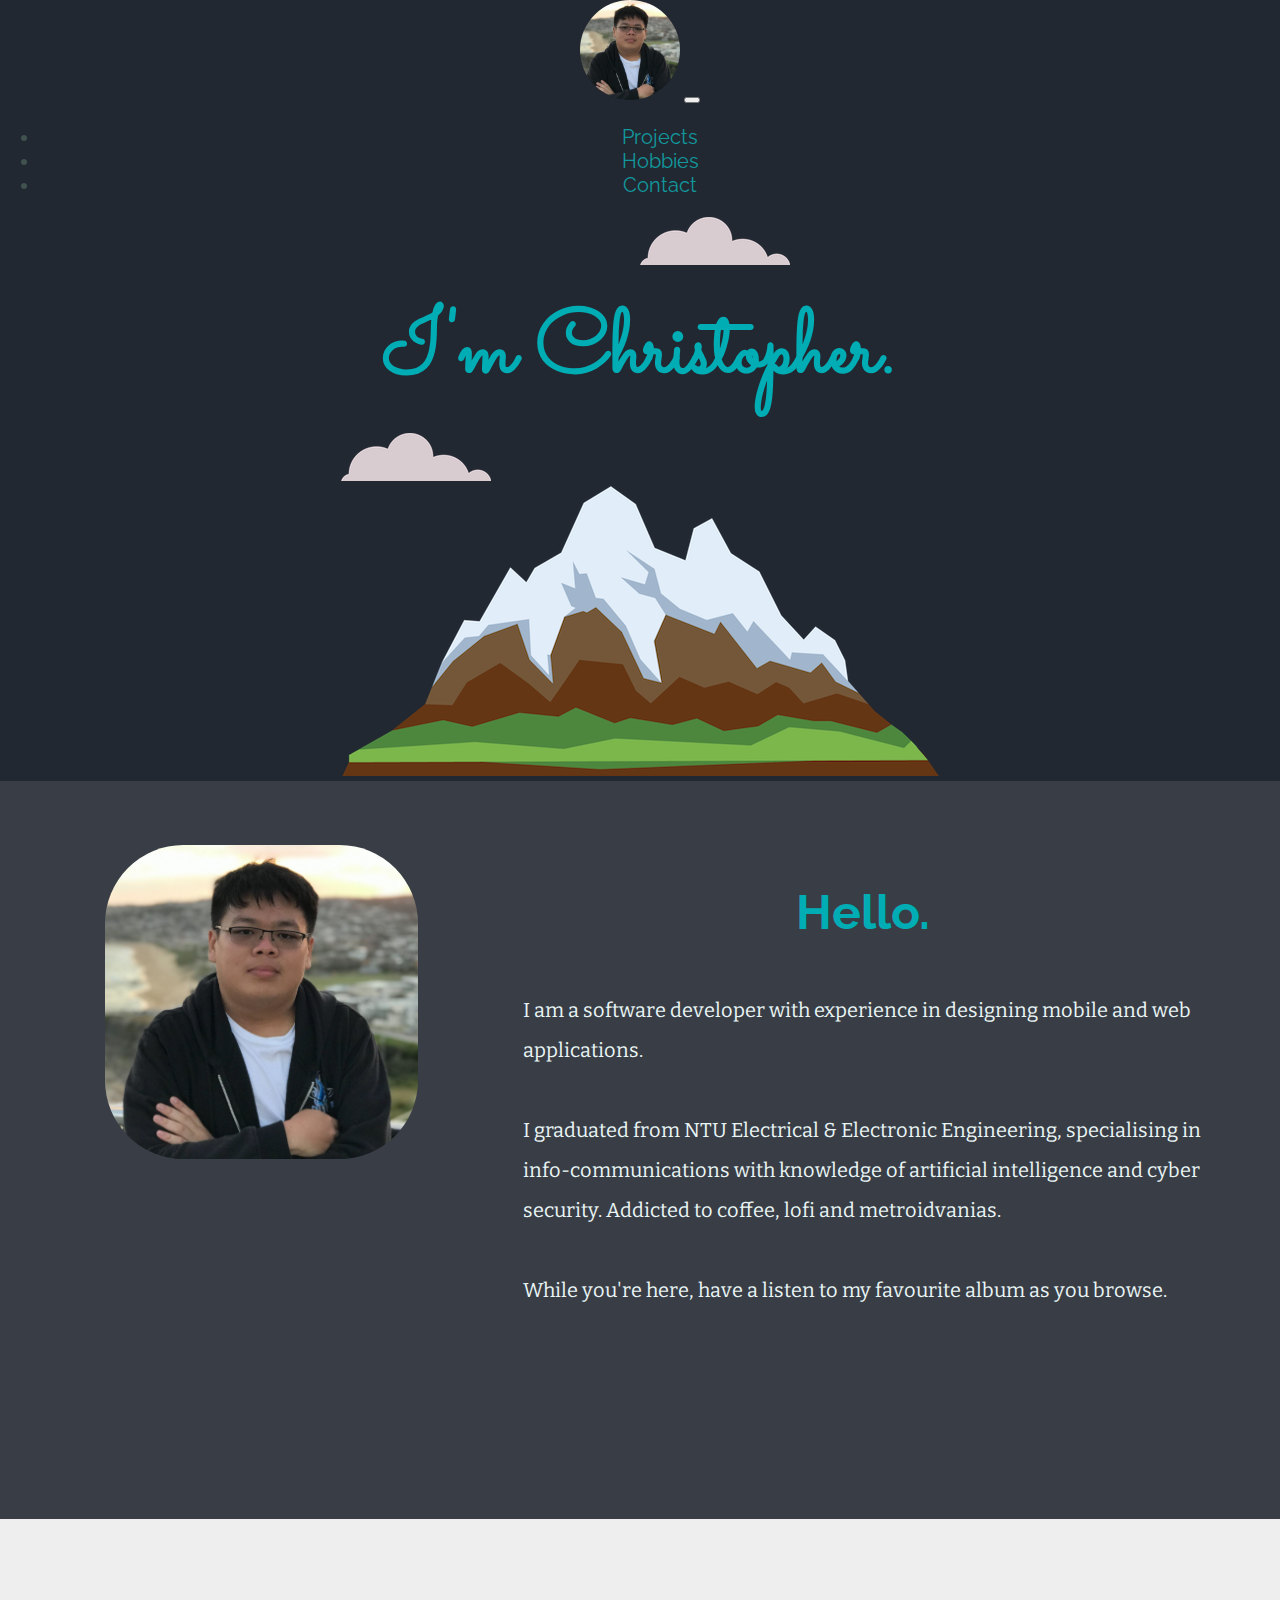
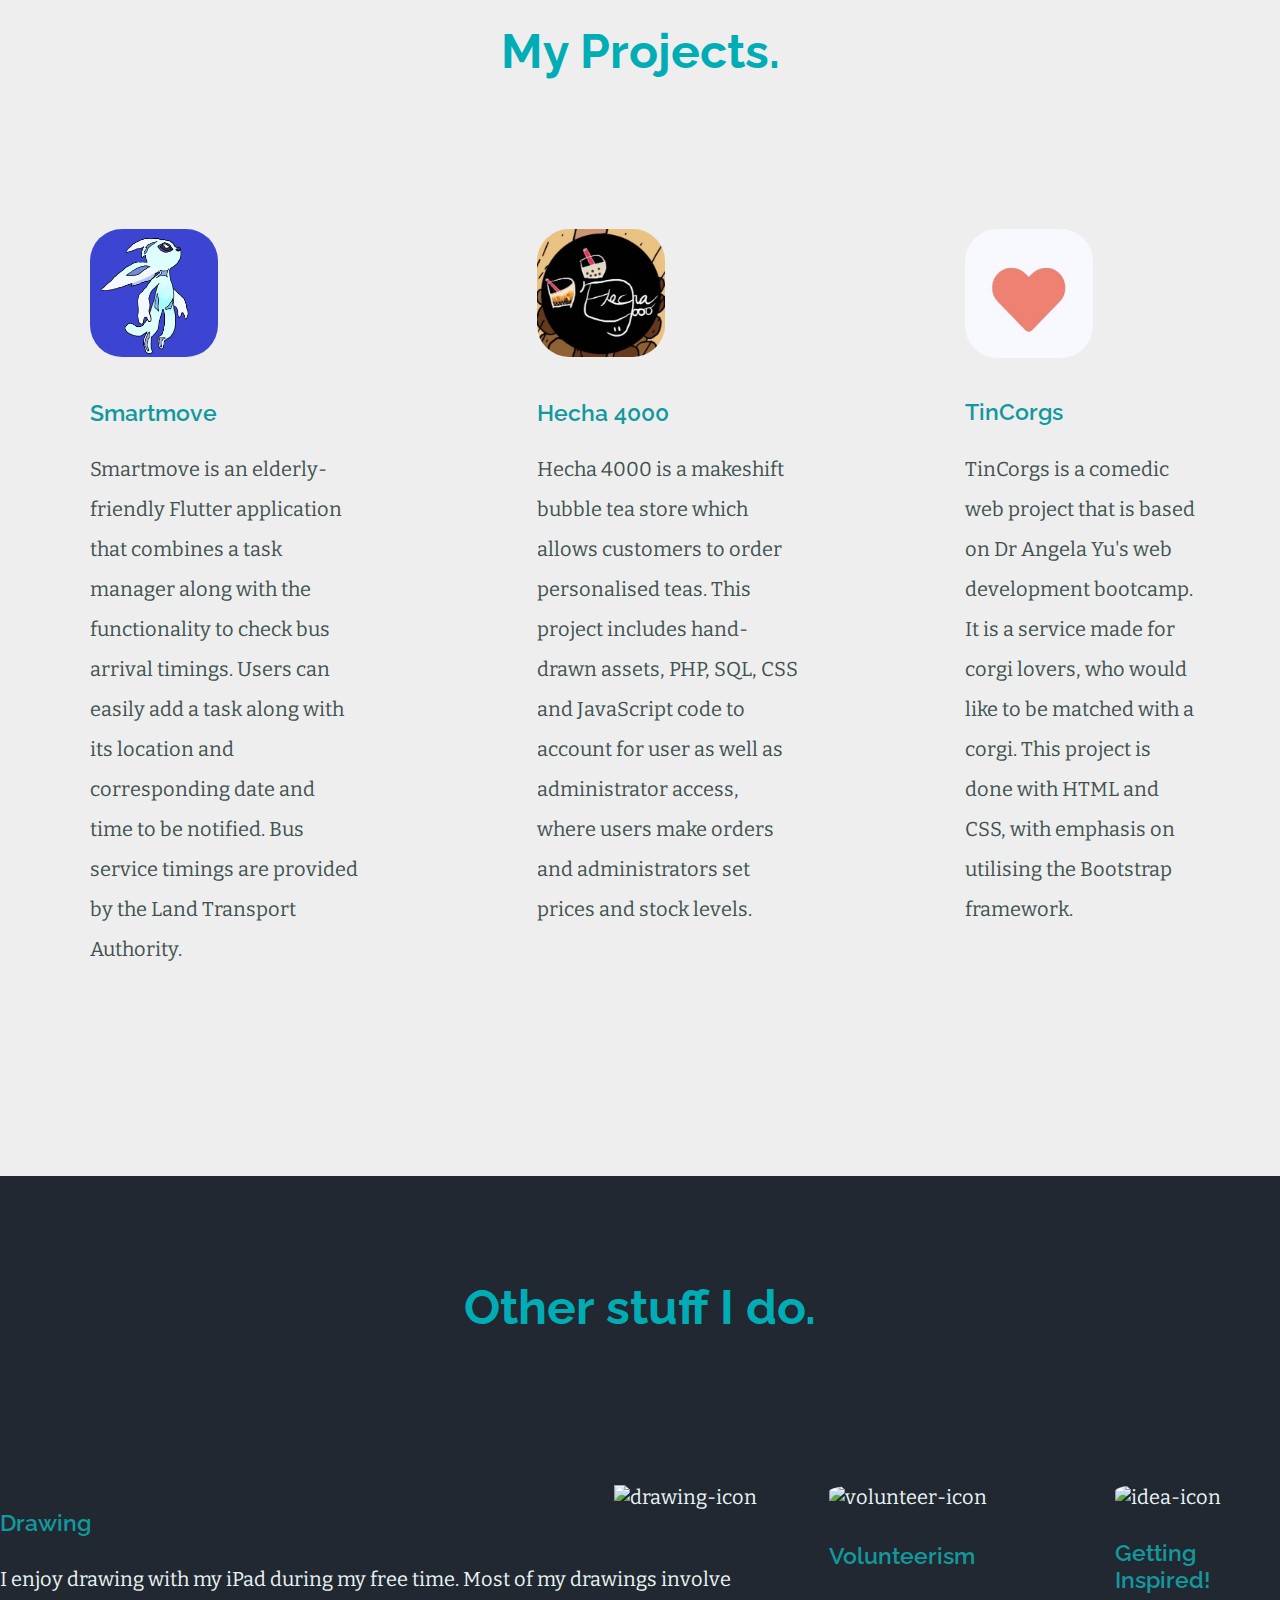
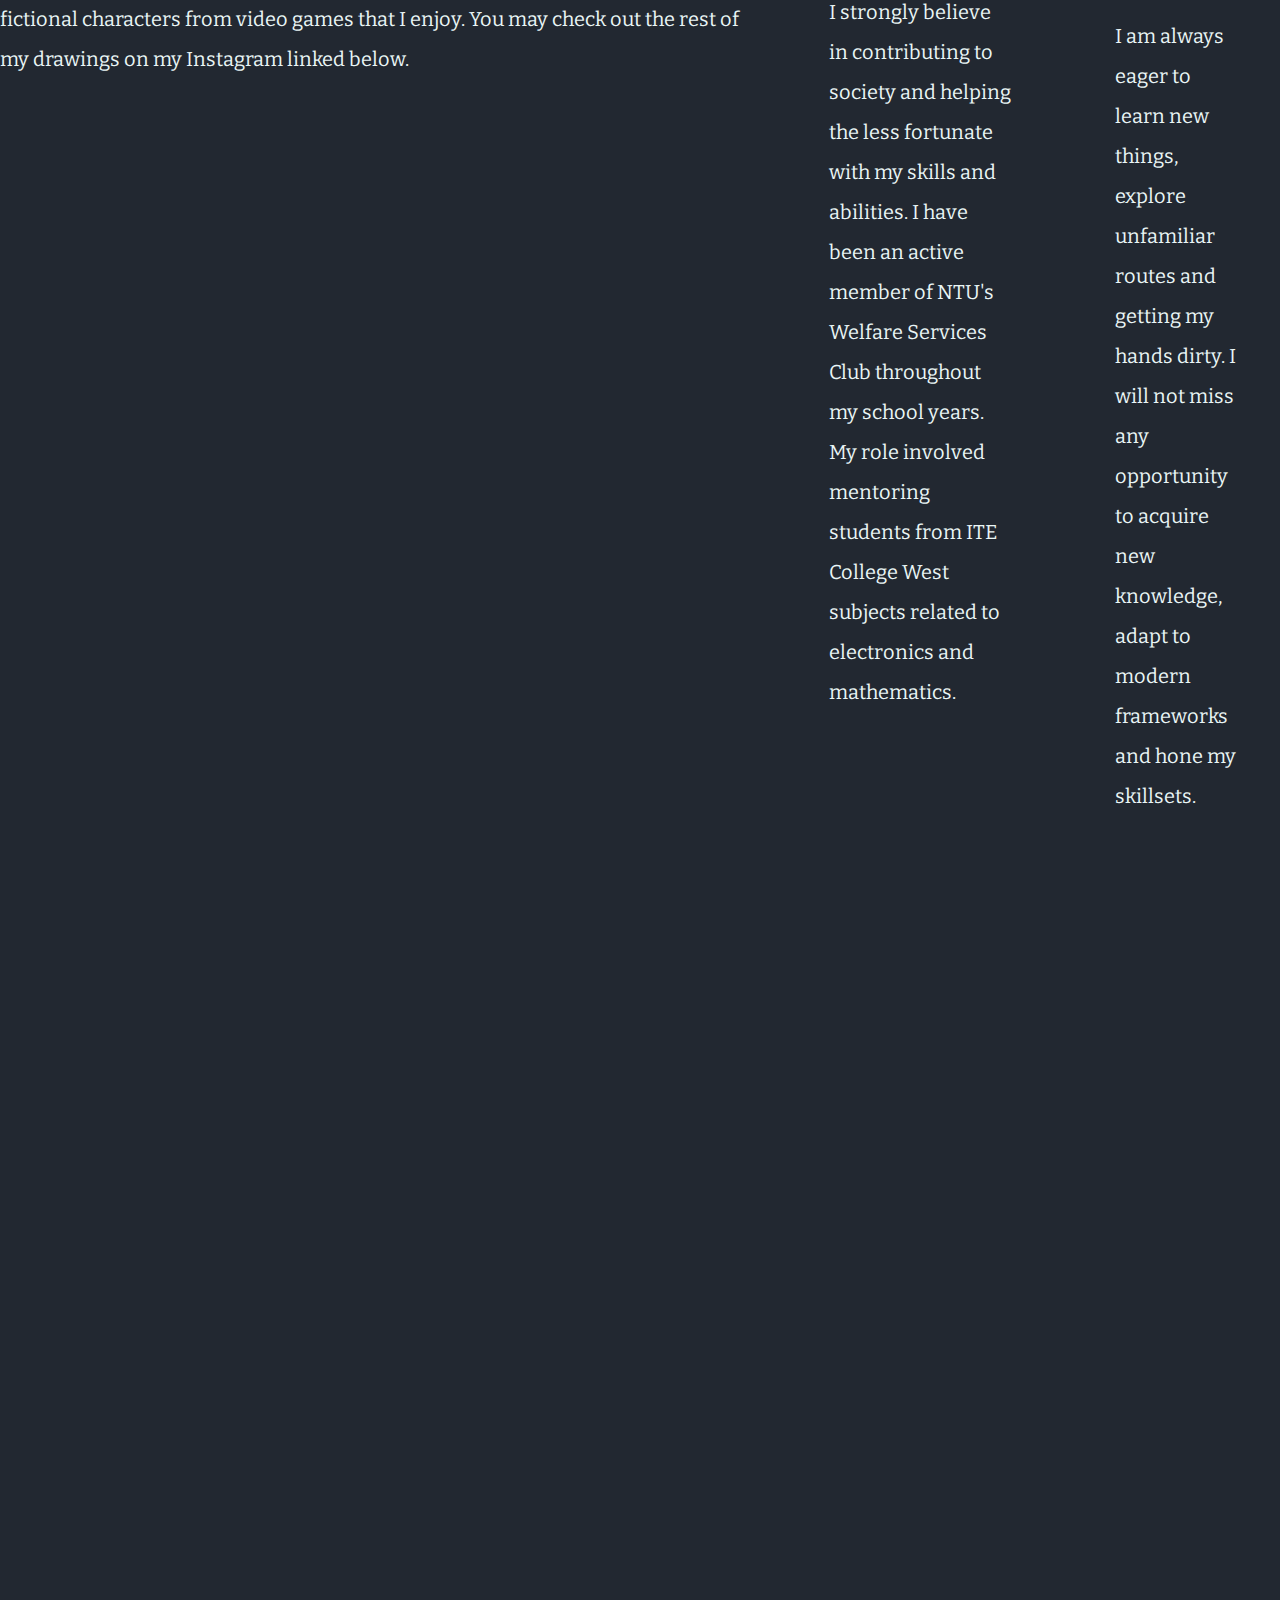
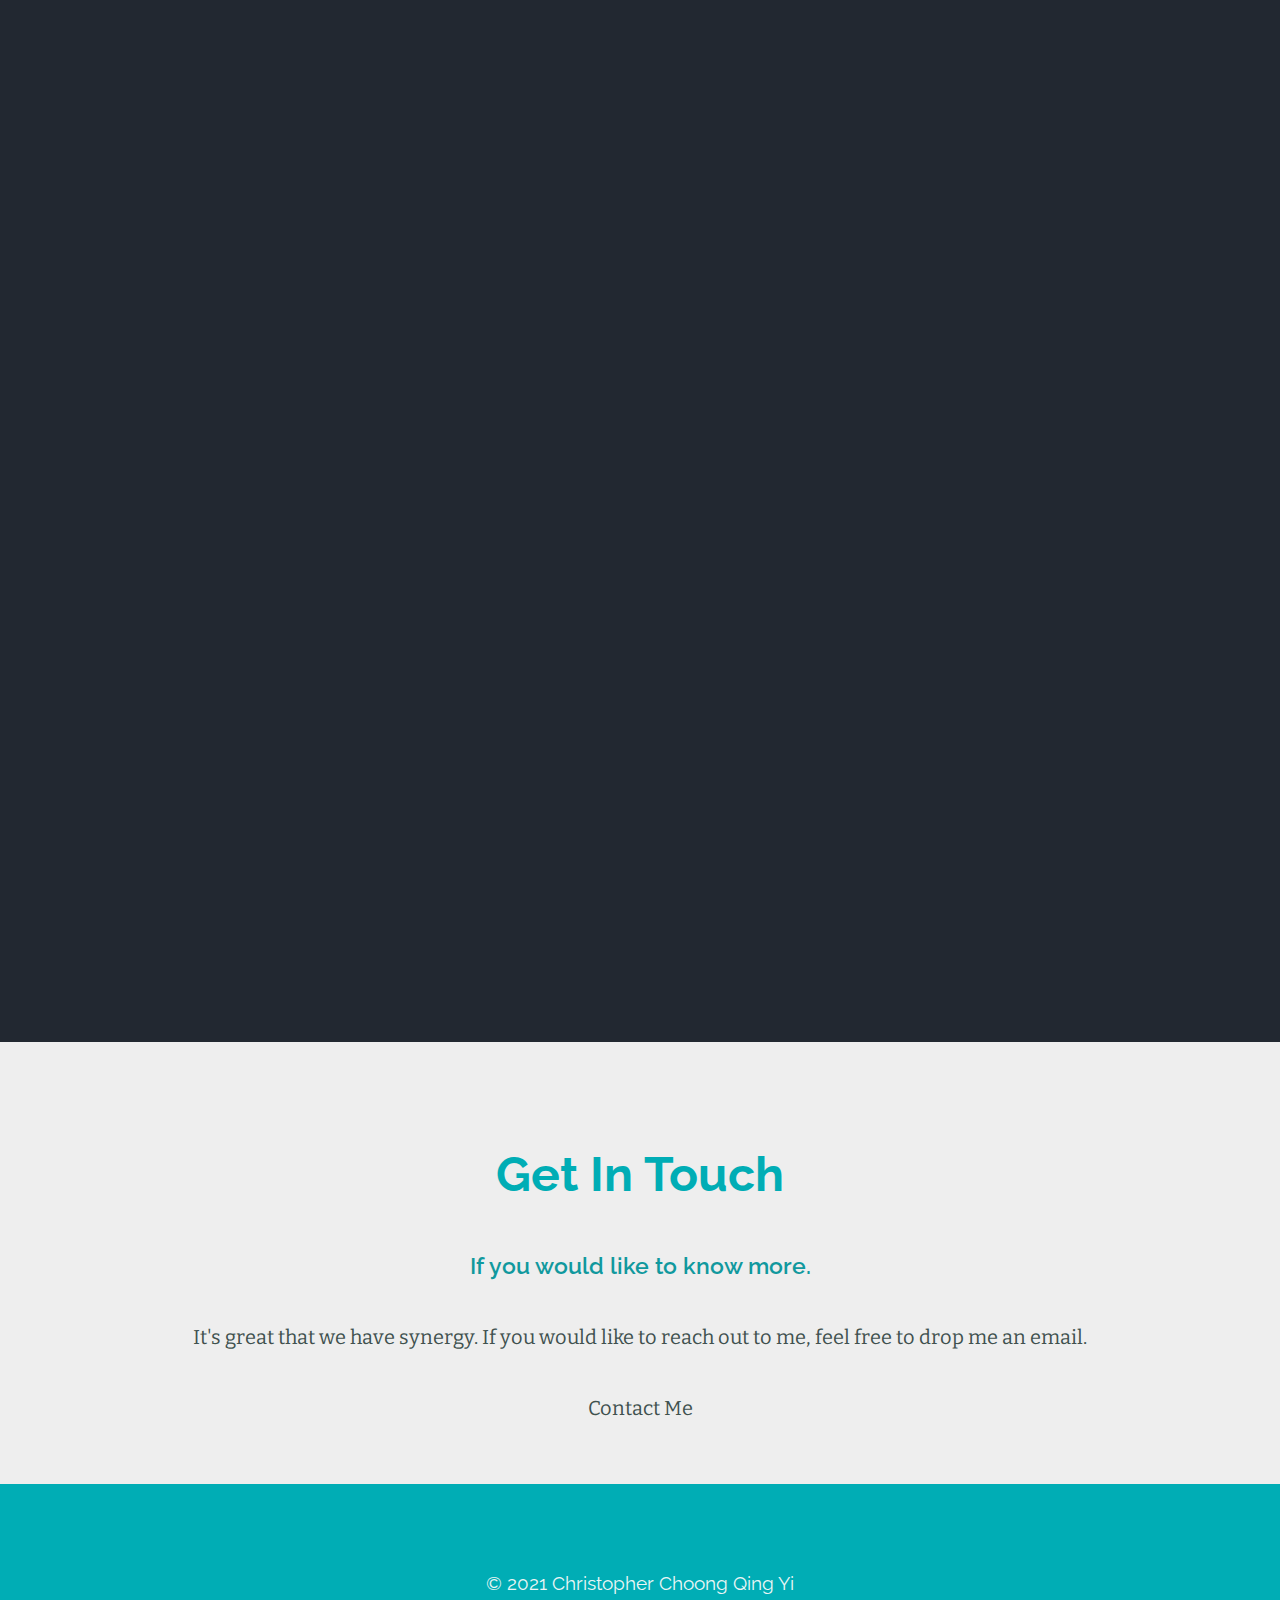
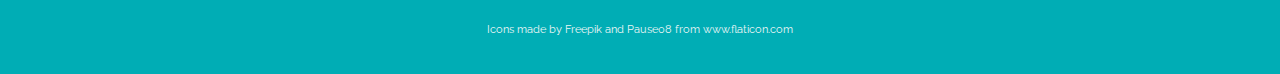
==== index.html @ 185350f5 "quick update" ====
<!-- TODO: Implement HTML history and other pages of this website (projects, project carousel etc.) when javascript gets added -->

<!DOCTYPE html>
<html lang="en">

<head>
  <meta charset="utf-8">
  <meta name="viewport" content="width=device-width, initial-scale=1">
  <title>Christopher Choong - Welcome</title>
  <!-- Bootstrap -->
  <link href="https://cdn.jsdelivr.net/npm/bootstrap@5.0.1/dist/css/bootstrap.min.css" rel="stylesheet" integrity="sha384-+0n0xVW2eSR5OomGNYDnhzAbDsOXxcvSN1TPprVMTNDbiYZCxYbOOl7+AMvyTG2x" crossorigin="anonymous">
  <script src="https://code.jquery.com/jquery-3.5.1.slim.min.js" integrity="sha384-DfXdz2htPH0lsSSs5nCTpuj/zy4C+OGpamoFVy38MVBnE+IbbVYUew+OrCXaRkfj" crossorigin="anonymous"></script>
  <script src="https://cdn.jsdelivr.net/npm/bootstrap@4.6.0/dist/js/bootstrap.bundle.min.js" integrity="sha384-Piv4xVNRyMGpqkS2by6br4gNJ7DXjqk09RmUpJ8jgGtD7zP9yug3goQfGII0yAns" crossorigin="anonymous"></script>
  <!-- Font awesome -->
  <script src="https://kit.fontawesome.com/f604964c0d.js" crossorigin="anonymous"></script>

  <script src="jquery-3.6.0.min.js" type="text/javascript"></script>
  <link rel="icon" href="favicon.ico">
  <link rel="preconnect" href="https://fonts.gstatic.com">
  <link href="https://fonts.googleapis.com/css2?family=Bitter&family=Raleway:wght@300;400;600;700&family=Sacramento&display=swap" rel="stylesheet">
  <!-- Stylesheet -->
  <link rel="stylesheet" href="css/styles.css">
</head>

<script>
  function showImages(el) {
    var windowHeight = jQuery(window).height();
    $(el).each(function() {
      var thisPos = $(this).offset().top;

      var topOfWindow = $(window).scrollTop();
      if (topOfWindow + windowHeight - 200 > thisPos) {
        $(this).addClass("fadeIn");
      }
    });
  }

  // if the image in the window of browser when the page is loaded, show that image
  $(document).ready(function() {
    showImages('.draw1');
  });

  // if the image in the window of browser when scrolling the page, show that image
  $(window).scroll(function() {
    showImages('.draw1');
  });
</script>

<body>

  <!-- Cloud area -->
  <div id="title" class="top-container">
    <!-- Nav Bar -->
    <nav class="navbar navbar-expand-lg navbar-dark">
      <a class="navbar-brand" href=""><img src="images/profile-pic-2.jpg" class="img-thumbnail profile-picture mx-3" alt="test-profile-picture"></a>

      <button type="button" class="navbar-toggler mx-3" data-toggle="collapse" data-target="#navbarTogglerDemo02" aria-controls="navbarTogglerDemo02" aria-expanded="false" aria-label="Toggle navigation">
        <span class="navbar-toggler-icon"></span>
      </button>
      <div class="collapse navbar-collapse" id="navbarTogglerDemo02">
        <ul class="navbar-nav ms-auto">
          <li class="nav-item">
            <a class="nav-link mx-3" href="#projects">Projects</a>
          </li>
          <li class="nav-item">
            <a class="nav-link mx-3" href="#hobbies">Hobbies</a>
          </li>
          <li class="nav-item">
            <a class="nav-link mx-3" href="#footer">Contact</a>
          </li>
        </ul>
      </div>
    </nav>


    <img class="top-cloud" src="images/cloud.png" alt="cloud-img">
    <h1 class="signature">I'm Christopher.</h1>
    <img class="bottom-cloud" src="images/cloud.png" alt="cloud-img">
    <img class="mountain" src="images/mountain.png" alt="mountain-img">
  </div>

  <!-- Content -->



  <!-- Profile -->
  <div id="profile" class="profile">
    <div class="container-fluid">
      <div class="row">
        <div class="col-lg-6 col-md-6 mx-auto my-auto">
          <img src="images/profile-pic-2.jpg" class="img-thumbnail profile-picture" alt="test-profile-picture">
        </div>
        <div class="col-lg-6 col-md-6 align-items-left">
          <h2 class="profile-header">Hello.</h2>
          <p class="intro">I am a software developer with experience in designing mobile and web applications. <br><br>I graduated from NTU Electrical & Electronic Engineering, specialising in info-communications with knowledge of artificial
            intelligence and cyber security. Addicted
            to coffee, lofi and metroidvanias.
            <br><br> While you're here, have a listen to my favourite album as you browse.
          </p>
          <!-- <a href="projects.html">Test</a> -->
          <iframe style="border: 0; width: 100%; height: 120px;" src="https://bandcamp.com/EmbeddedPlayer/album=3794408073/size=large/bgcol=333333/linkcol=ffffff/tracklist=false/artwork=small/transparent=true/" seamless><a
              href="https://chillhop.bandcamp.com/album/chillhop-essentials-spring-2019">Chillhop Essentials - Spring 2019 by Chillhop Music</a></iframe>

        </div>
      </div>
    </div>
  </div>

  <!-- Skills and projects -->
  <div id="projects" class="projects">
    <h2>My Projects.</h2>

    <div class="container-fluid">
      <div class="row">
        <div class="col-lg-6 col-md-6">
          <div class="skill-row my-4">
            <img class="skills-pic-1" src="images/IMG_0298.jpeg" alt="smartmove-app-icon">
            <h3><a class="skills-links" href="https://github.com/altiusx/smartmove">Smartmove</a></h3>
            <p>Smartmove is an elderly-friendly Flutter application that combines a task manager along with the functionality to check bus arrival timings. Users can easily add a task along with its location and corresponding
              date and
              time to be
              notified. Bus service timings are provided by the Land Transport Authority.</p>
          </div>
        </div>
        <div class="col-lg-6 col-md-6">
          <div class="skill-row my-4">
            <img class="skills-pic-1" src="images/hecha.png" alt="hecha-icon">
            <h3><a class="skills-links" href="https://github.com/altiusx/ee4717-hecha4000-final">Hecha 4000</a></h3>
            <p>Hecha 4000 is a makeshift bubble tea store which allows customers to order personalised teas. This project includes hand-drawn assets, PHP, SQL, CSS and JavaScript
              code to account for user as well as administrator access, where users make orders and administrators set prices and stock levels.</p>
          </div>
        </div>
        <div>
          <div class="skill-row my-4">
            <img class="skills-pic-1" src="images/tincorgs.jpg" alt="hecha-icon">
            <h3><a class="skills-links" href="https://altiusx.github.io/tincorgs/">TinCorgs</a></h3>
            <p>TinCorgs is a comedic web project that is based on Dr Angela Yu's web development bootcamp. It is a service made for corgi lovers, who would like to be matched with a corgi. This project is done with HTML and CSS, with
              emphasis on
              utilising the Bootstrap framework.</p>
          </div>
        </div>
      </div>
    </div>

    <!-- <div id="project-carousel" class="carousel slide" data-ride="carousel">
      <ol class="carousel-indicators">
        <li data-target="#project-carousel" data-slide-to="0" class="active"></li>
        <li data-target="#project-carousel" data-slide-to="1"></li>
        <li data-target="#project-carousel" data-slide-to="2"></li>
      </ol>
      <div class="carousel-inner">
        <div class="carousel-item active container-fluid">
          <img class="draw0 img-fluid" src="images/IMG_0009.jpeg" alt="image1">
          <em>Pikachu</em>
        </div>
        <div class="carousel-item container-fluid">
          <img class="draw0 img-fluid" src="images/IMG_0038.jpeg" alt="image2">
          <em>Ori & Ku</em>
        </div>
        <div class="carousel-item container-fluid">
          <img class="draw0 img-fluid" src="images/IMG_0505.jpeg" alt="image3">
          <em>Hollow Knight</em>
        </div>
      </div>
      <a class="carousel-control-prev" href="#project-carousel" role="button" data-slide="prev">
        <span class="carousel-control-prev-icon"></span>
      </a>
      <a class="carousel-control-next" href="#project-carousel" role="button" data-slide="next">
        <span class="carousel-control-next-icon"></span>
      </a>
    </div> -->

  </div>


  <!-- Hobbies -->
  <div id="hobbies" class="hobbies">
    <h2>Other stuff I do.</h2>

    <div class="container-fluid">
      <div class="row">
        <div class="skill-row my-4">
          <img class="skills-pic-2" src="https://media2.giphy.com/media/DmDruKpuMZOhO0FBeH/200w.webp?cid=ecf05e47bpyxjdoul8k43ugyae6w132co2bjwb4hga3odrum&rid=200w.webp&ct=s" alt="drawing-icon">
          <h3>Drawing</h3>
          <p>I enjoy drawing with my iPad during my free time. Most of my drawings involve fictional characters from video games that I enjoy. You may check out the rest of my drawings on my Instagram linked below.</p>

          <div class="row">
            <div class="column">
              <a class="img-tags" href="https://www.instagram.com/p/CPPBa8ihwhL/"><img class="draw1 img-fluid" src="images/IMG_0009.jpeg" alt="image1"></a>
            </div>
            <div class="column">
              <a class="img-tags" href="https://www.instagram.com/p/CPhqYS_hi9h/"><img class="draw1 img-fluid" src="images/IMG_0038.jpeg" alt="image2"></a>
            </div>
            <div class="column">
              <a class="img-tags" href="https://www.instagram.com/p/CPv2kE6hPma/"><img class="draw1 img-fluid" src="images/IMG_0505.jpeg" alt="image3"></a>
            </div>
          </div>
        </div>
        <div class="col-lg-6 col-md-6">
          <div class="skill-row my-4">
            <img class="skills-pic-1" src="https://image.flaticon.com/icons/png/512/1772/1772102.png" alt="volunteer-icon">
            <h3>Volunteerism</a></h3>
            <p>I strongly believe in contributing to society and helping the less fortunate with my skills and abilities. I have been an active member of NTU's Welfare Services Club throughout my school years. My role involved mentoring
              students from
              ITE College West subjects related to electronics and mathematics.</p>
          </div>
        </div>
        <div class="col-lg-6 col-md-6">
          <div class="skill-row my-4">
            <img class="skills-pic-1" src="https://image.flaticon.com/icons/png/512/857/857433.png" alt="idea-icon">
            <h3><a class="skills-links" href="https://altiusx.github.io/tincorgs/">Getting Inspired!</a></h3>
            <p>I am always eager to learn new things, explore unfamiliar routes and getting my hands dirty. I will not miss any opportunity to acquire new knowledge, adapt to modern frameworks and hone my skillsets. </p>
          </div>
        </div>

      </div>
    </div>
  </div>

  <!-- Contact Me -->

  <div id="contact" class="contact-me">
    <h2>Get In Touch</h2>
    <h3>If you would like to know more.</h3>
    <p class="contact-message">It's great that we have synergy. If you would like to reach out to me, feel free to drop me an email.</p>
    <a class="email-tags btn btn-lg btn-outline-dark" href="mailto:chrischoong96@gmail.com"><i class="fas fa-envelope"></i> Contact Me </a>
  </div>


  <!-- Footer -->

  <footer id="footer">
    <div class="container-fluid">
      <a class="mx-3" href="https://www.linkedin.com/in/christopher-qing-yi-choong-739709203/"> <i class="social-icon fab fa-linkedin fa-2x"></i></a>
      <a class="mx-3" href="https://www.instagram.com/altair_xcvi/"><i class="social-icon fab fa-instagram fa-2x"></i> </a>
      <a class="mx-3" href="https://github.com/altiusx"><i class="social-icon fab fa-github fa-2x"></i></a>
      <!-- <a href="mailto:qchoong002@e.ntu.edu.sg"><i class="social-icon fas fa-envelope fa-2x"></i></a> -->
      <p class="copyright">© 2021 Christopher Choong Qing Yi</p>
      <div class="ack">Icons made by <a class="ack" href="https://www.freepik.com">Freepik</a> and Pause08 from <a class="ack" href="https://www.flaticon.com/" title="Flaticon">www.flaticon.com</a></div>
    </div>
  </footer>


</body>

</html>
---- css/styles.css ----
body {
  color: #40514e;
  font-family: 'Bitter', serif;
  margin: 0;
  text-align: center;
  font-size: 1.25rem;
}

h1 {
  color: #00adb5;
  font-family: 'Sacramento', cursive;
  font-size: 5.625rem;
  /* tip: 1em == 100% == 16px */
  /* rem ignores upstream size changes */
  margin: 7% auto 0 auto;
}

h2 {
  color: #00adb5;
  font-family: 'Raleway', sans-serif;
  font-size: 3rem;
  font-weight: 700;
  padding-bottom: 10px;
}

h3 {
  color: #11999e;
  font-family: 'Raleway', sans-serif;
  font-weight: 600;
}

a {
  color: #11999e;
  font-family: 'Raleway', sans-serif;
  text-decoration: none;
}

a:hover {
  color: #ff4c68;
}

p {
  line-height: 2;
}

/***************** CLASSES *********************/
/* cloud area */
#title .profile-picture {
  width: 100px;
  height: 100px;
  border-radius: 50%;
}

.top-container {
  background-color: #222831;
  position: relative;
  /* padding-top: 100px; */
  /* text-align: center; */
}

.top-cloud {
  position: absolute;
  /* right: 300px; */
  animation: top-cloud 12s alternate infinite linear;
}

@keyframes top-cloud {
  from {
    right: 30%;
  }

  to {
    right: 8%;
  }
}

.bottom-cloud {
  position: absolute;
  bottom: 300px;
  animation: bottom-cloud 5s alternate infinite linear;
  animation-delay: 0.5s;
}

@keyframes bottom-cloud {
  from {
    left: 20%;
  }

  to {
    left: 10%;
  }
}

/* Hello section */
.profile {
  background-color: #393e46;
  padding-top: 5%;
  padding-bottom: 5%;
}

.intro {
  color: #eaf6f6;
  text-align: left;
  width: 90%;
  /* margin: auto; */
}

.profile-picture {
  width: 60%;
  border-radius: 25%;
}

.profile-header {
  width: 90%;
}

/* Skills/Projects */
.projects, .contact-me {
  background-color: #eeeeee;
  padding-top: 5%;
  padding-bottom: 5%;
}

.skills-pic-1 {
  width: 8rem;
  border-radius: 25%;
  margin-bottom: 5%;
}

.skill-row {
  width: 60%;
  margin: 6.25rem auto 6.25rem auto;
  padding-bottom: 5%;
  text-align: left;
}

.skills-links, .img-tags {
  margin: 0;
}

/* Hobbies */
.hobbies {
  background-color: #222831;
  color: #eaf6f6;
  padding-top: 5%;
}

.skills-pic-2 {
  width: 20%;
  float: right;
  margin-left: 30px;
}

/* the three drawings */
.draw1 {
  visibility: hidden;
}

.row {
  display: flex;
}

.column {
  flex: 33.33%;
  padding: 5px;
}

.fadeIn {
  -webkit-animation: animat_show 0.8s;
  animation: animat_show 0.8s;
  visibility: visible !important;
}

@-webkit-keyframes animat_show {
  0% {
    opacity: 0
  }

  100% {
    opacity: 1
  }
}

/*get in touch*/
.email-tags {
  color: #40514e;
  font-family: "Bitter", serif;
}

.contact-message {
  width: 90%;
  margin: 3% auto;
}

/* footer */
.bottom-container {
  background-color: #00adb5;
  padding: 50px 0 20px;
}

.copyright {
  font-family: 'Raleway', sans-serif;
  font-size: 1.2rem;
  padding-top: 2%;
}

.ack {
  font-family: 'Raleway', sans-serif;
  font-size: 0.7rem;
  color: #eaf6f6;
  margin: 0;
}

/***************** IDS *********************/
#footer {
  background-color: #00adb5;
  padding: 3% 5%;
  color: #eaf6f6;
}

/***************** responsiveness *********************/

@media (max-width: 480px) {

  /* cloud area */
  .signature {
    font-size: 4rem;
  }

  .mountain {
    width: 75%;
  }

  .top-cloud {
    position: absolute;
    bottom: 15%;
    width: 10%;
  }

  .bottom-cloud {
    position: absolute;
    bottom: 10%;
    width: 10%;
  }

  /* Hello section */
  .profile-header {
    padding-top: 5%;
    width: auto;
  }

  .intro {
    text-align: center;
    width: 100%;
  }

  /* Overall paddings and margins */
  .profile, .projects, .hobbies, .contact-me {
    padding: 10% 0;
  }

  .skill-row {
    width: 90%;
  }

  .contact-message {
    margin: 10% auto;
  }

  #footer {
    padding: 10% 5%;
  }
}
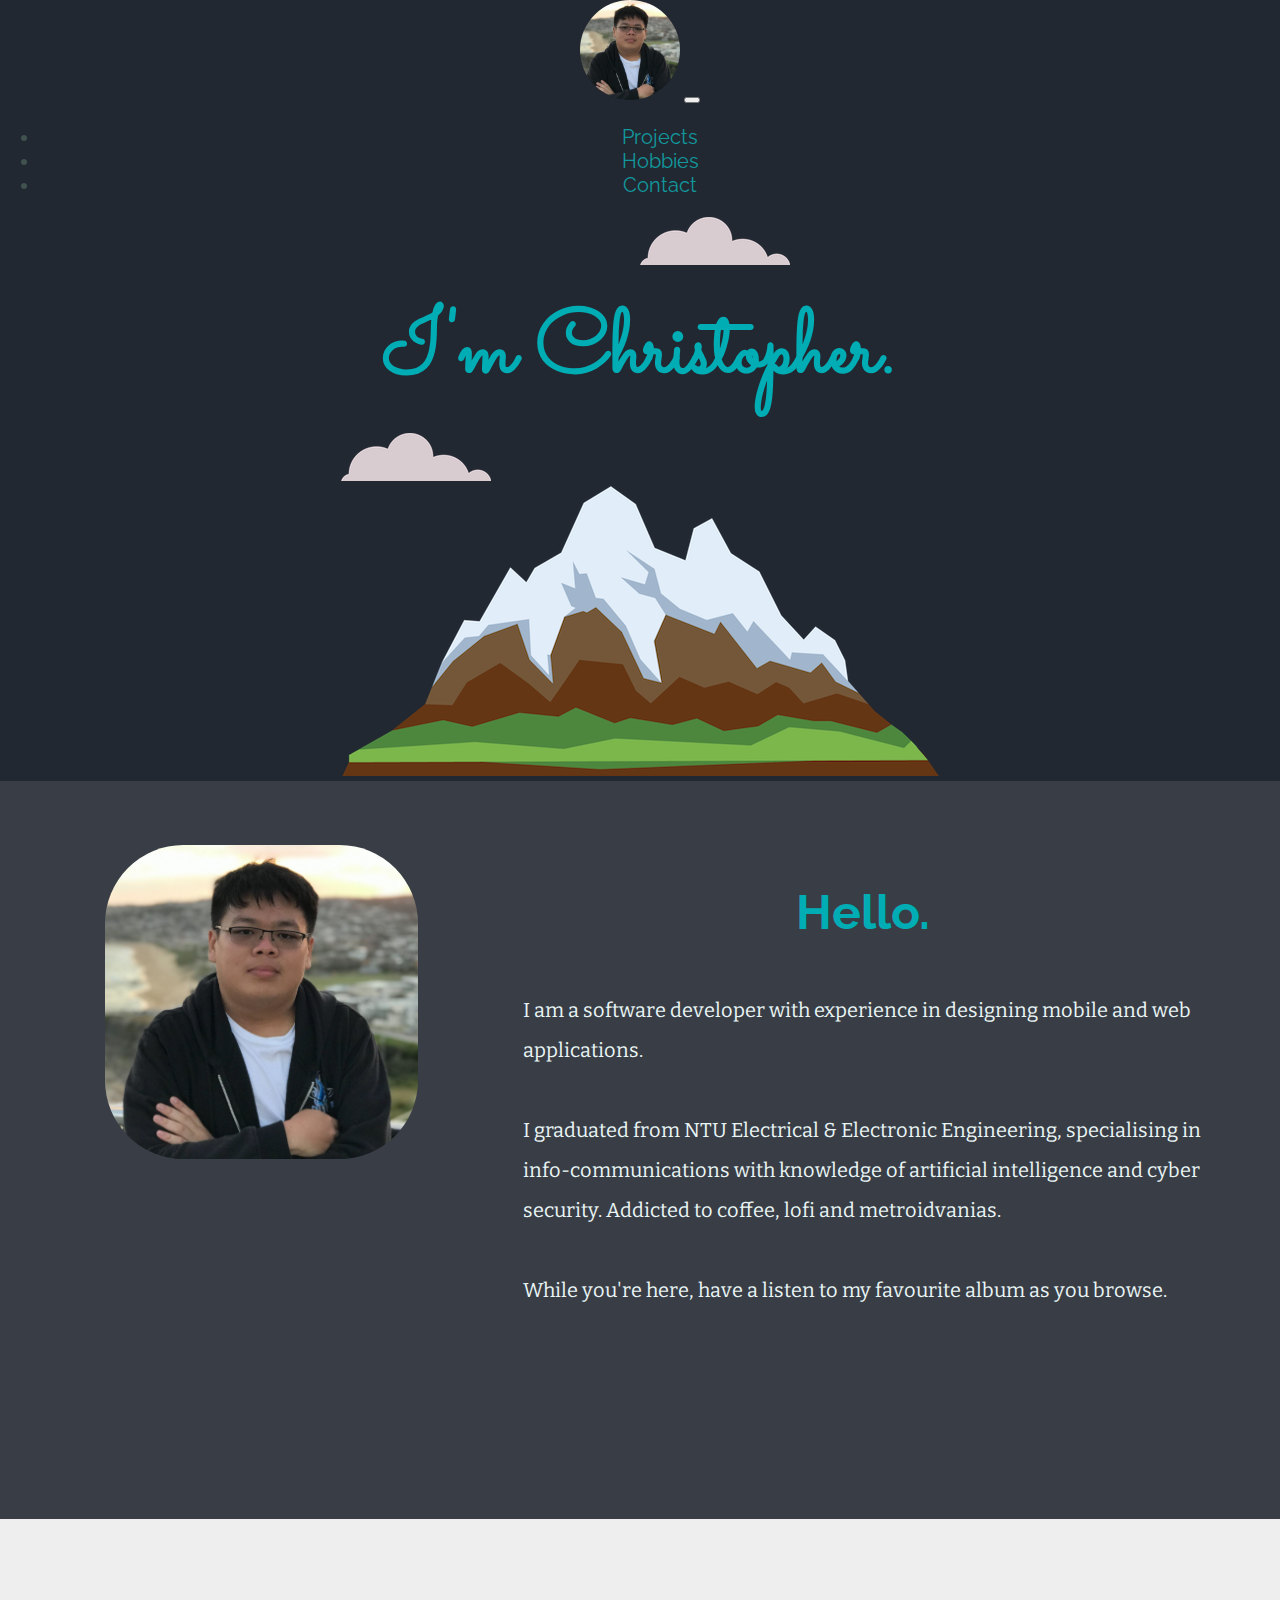
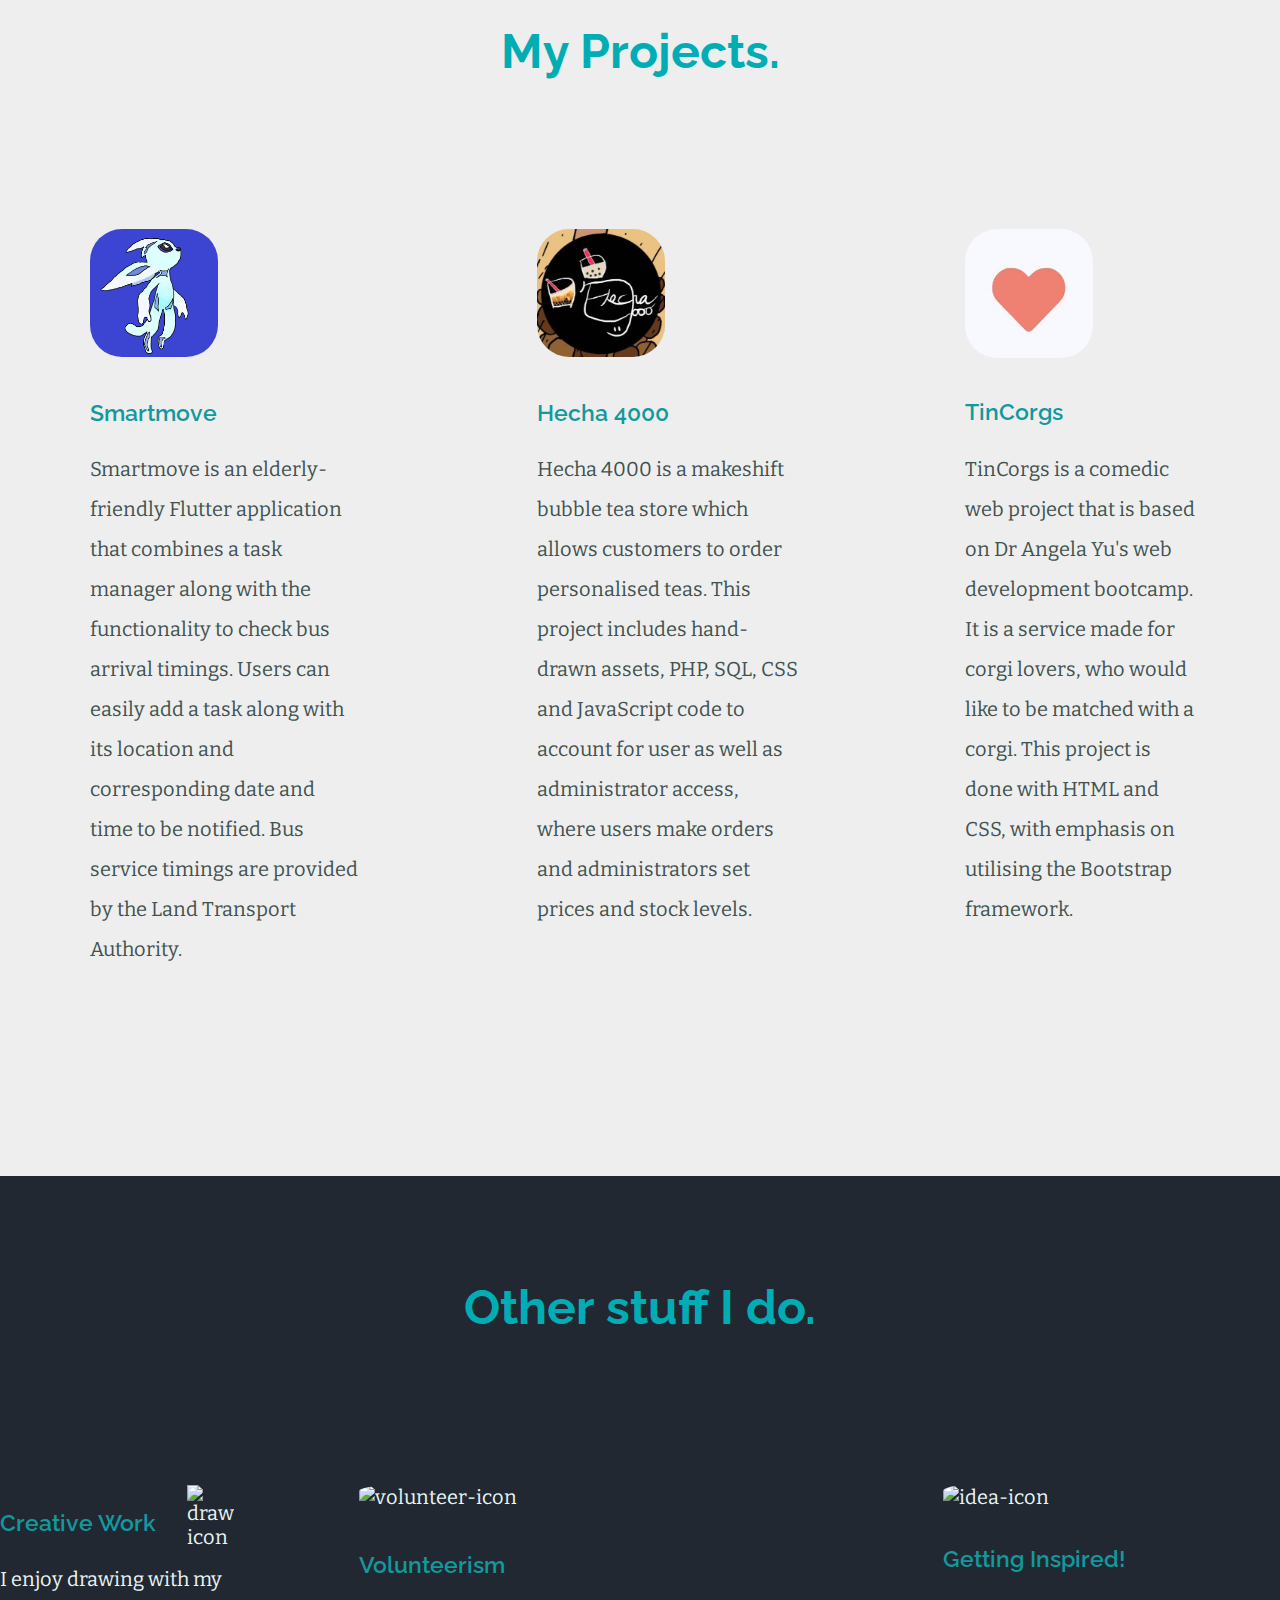
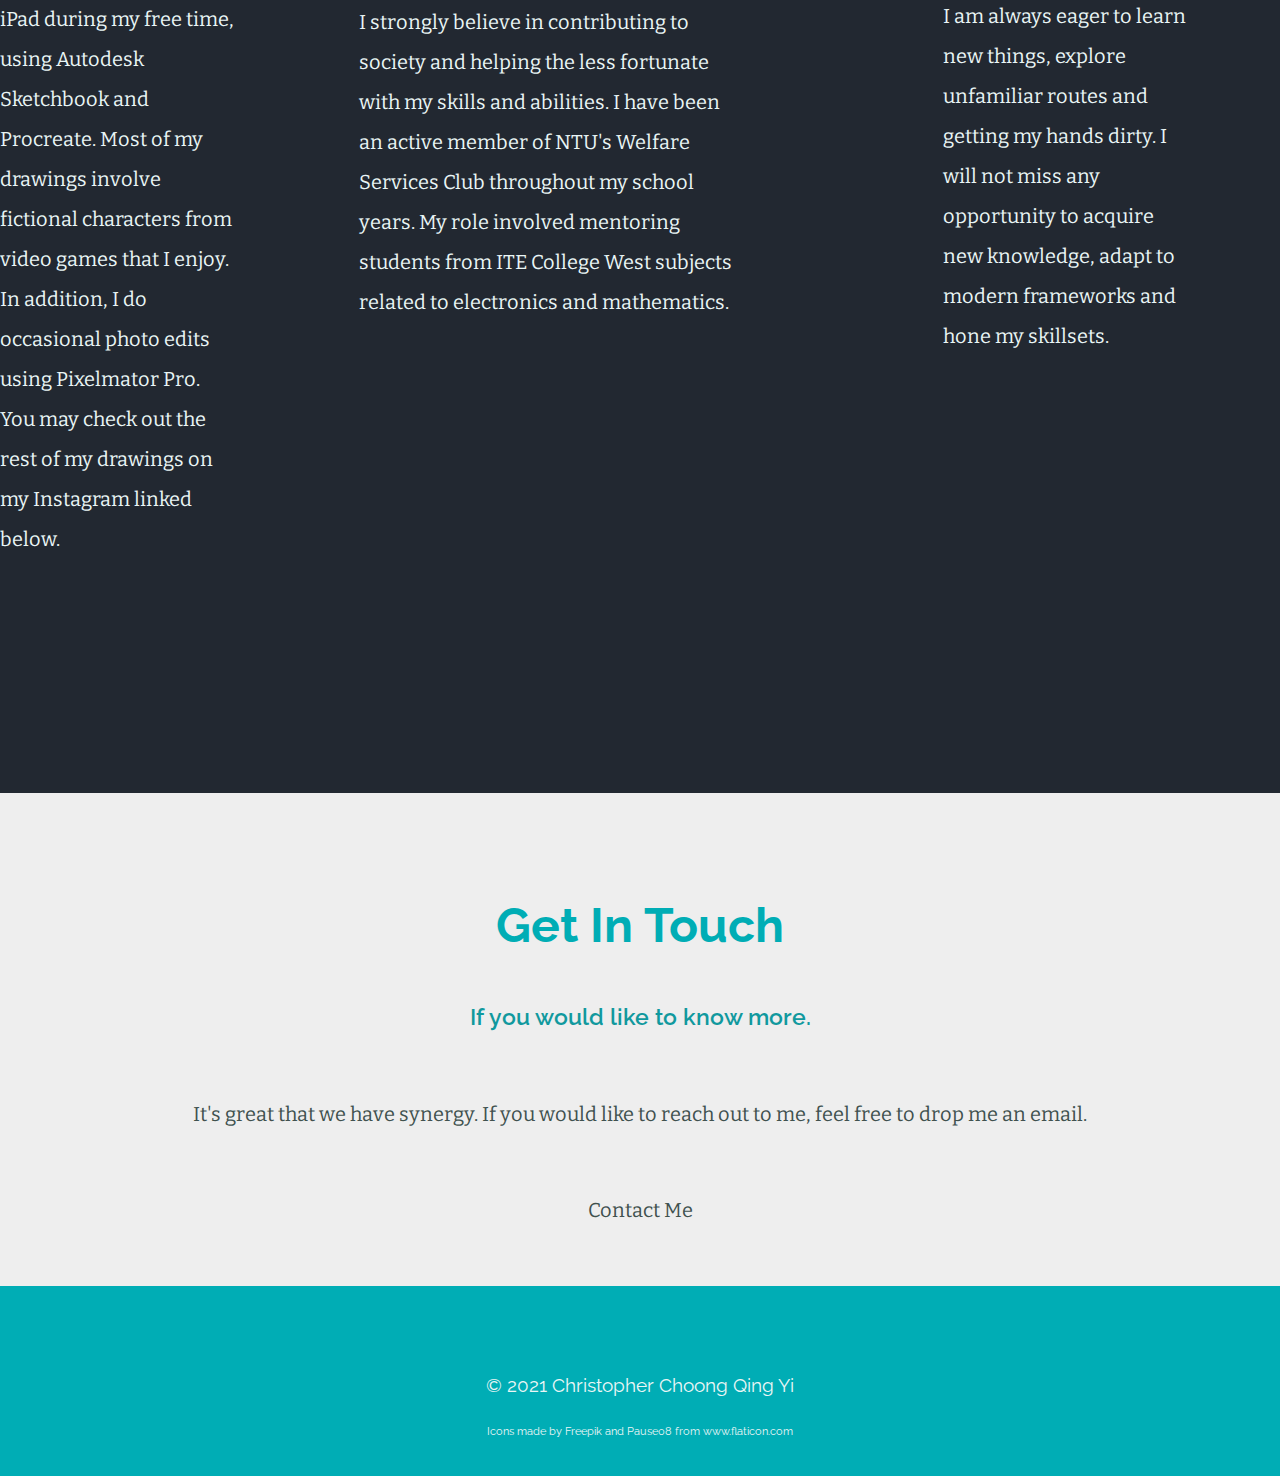
==== commit 2e1a43a6: "mobile tweaks" ====
--- a/index.html
+++ b/index.html
@@ -22,7 +22,7 @@
   <link rel="stylesheet" href="css/styles.css">
 </head>
 
-<script>
+<!-- <script>
   function showImages(el) {
     var windowHeight = jQuery(window).height();
     $(el).each(function() {
@@ -44,7 +44,7 @@
   $(window).scroll(function() {
     showImages('.draw1');
   });
-</script>
+</script> -->
 
 <body>
 
@@ -115,7 +115,8 @@
         <div class="col-lg-6 col-md-6">
           <div class="skill-row my-4">
             <img class="skills-pic-1" src="images/IMG_0298.jpeg" alt="smartmove-app-icon">
-            <h3><a class="skills-links" href="https://github.com/altiusx/smartmove">Smartmove</a></h3>
+            <!-- <h3><a class="skills-links" href="https://github.com/altiusx/smartmove">Smartmove</a></h3> -->
+            <h3>Smartmove</h3>
             <p>Smartmove is an elderly-friendly Flutter application that combines a task manager along with the functionality to check bus arrival timings. Users can easily add a task along with its location and corresponding
               date and
               time to be
@@ -125,7 +126,8 @@
         <div class="col-lg-6 col-md-6">
           <div class="skill-row my-4">
             <img class="skills-pic-1" src="images/hecha.png" alt="hecha-icon">
-            <h3><a class="skills-links" href="https://github.com/altiusx/ee4717-hecha4000-final">Hecha 4000</a></h3>
+            <!-- <h3><a class="skills-links" href="https://github.com/altiusx/ee4717-hecha4000-final">Hecha 4000</a></h3> -->
+            <h3>Hecha 4000</h3>
             <p>Hecha 4000 is a makeshift bubble tea store which allows customers to order personalised teas. This project includes hand-drawn assets, PHP, SQL, CSS and JavaScript
               code to account for user as well as administrator access, where users make orders and administrators set prices and stock levels.</p>
           </div>
@@ -142,34 +144,6 @@
       </div>
     </div>
 
-    <!-- <div id="project-carousel" class="carousel slide" data-ride="carousel">
-      <ol class="carousel-indicators">
-        <li data-target="#project-carousel" data-slide-to="0" class="active"></li>
-        <li data-target="#project-carousel" data-slide-to="1"></li>
-        <li data-target="#project-carousel" data-slide-to="2"></li>
-      </ol>
-      <div class="carousel-inner">
-        <div class="carousel-item active container-fluid">
-          <img class="draw0 img-fluid" src="images/IMG_0009.jpeg" alt="image1">
-          <em>Pikachu</em>
-        </div>
-        <div class="carousel-item container-fluid">
-          <img class="draw0 img-fluid" src="images/IMG_0038.jpeg" alt="image2">
-          <em>Ori & Ku</em>
-        </div>
-        <div class="carousel-item container-fluid">
-          <img class="draw0 img-fluid" src="images/IMG_0505.jpeg" alt="image3">
-          <em>Hollow Knight</em>
-        </div>
-      </div>
-      <a class="carousel-control-prev" href="#project-carousel" role="button" data-slide="prev">
-        <span class="carousel-control-prev-icon"></span>
-      </a>
-      <a class="carousel-control-next" href="#project-carousel" role="button" data-slide="next">
-        <span class="carousel-control-next-icon"></span>
-      </a>
-    </div> -->
-
   </div>
 
 
@@ -179,22 +153,67 @@
 
     <div class="container-fluid">
       <div class="row">
-        <div class="skill-row my-4">
-          <img class="skills-pic-2" src="https://media2.giphy.com/media/DmDruKpuMZOhO0FBeH/200w.webp?cid=ecf05e47bpyxjdoul8k43ugyae6w132co2bjwb4hga3odrum&rid=200w.webp&ct=s" alt="drawing-icon">
-          <h3>Drawing</h3>
-          <p>I enjoy drawing with my iPad during my free time. Most of my drawings involve fictional characters from video games that I enjoy. You may check out the rest of my drawings on my Instagram linked below.</p>
-
-          <div class="row">
+        <div class="skill-row my-4 mx-auto">
+          <img class="skills-pic-2" src="https://image.flaticon.com/icons/png/512/603/603519.png" alt="drawing-icon">
+          <h3>Creative Work</h3>
+          <p>I enjoy drawing with my iPad during my free time, using Autodesk Sketchbook and Procreate. Most of my drawings involve fictional characters from video games that I enjoy. In addition, I do occasional photo edits using Pixelmator Pro. You
+            may check out the rest of my drawings on my Instagram linked
+            below.</p>
+
+          <div class="row pcOnly">
+
+            <!-- only display this view in PC/tablet only -->
             <div class="column">
-              <a class="img-tags" href="https://www.instagram.com/p/CPPBa8ihwhL/"><img class="draw1 img-fluid" src="images/IMG_0009.jpeg" alt="image1"></a>
+              <!-- TODO: Display random images from the art-section folder -->
+
+              <img class="draw1 rounded img-fluid" src="images/art-section/1.jpeg" alt="image1">
             </div>
             <div class="column">
-              <a class="img-tags" href="https://www.instagram.com/p/CPhqYS_hi9h/"><img class="draw1 img-fluid" src="images/IMG_0038.jpeg" alt="image2"></a>
+              <img class="draw1 rounded img-fluid" src="images/art-section/2.jpeg" alt="image2">
             </div>
             <div class="column">
-              <a class="img-tags" href="https://www.instagram.com/p/CPv2kE6hPma/"><img class="draw1 img-fluid" src="images/IMG_0505.jpeg" alt="image3"></a>
-            </div>
-          </div>
+              <img class="draw1 rounded img-fluid" src="images/art-section/3.jpeg" alt="image3">
+            </div>
+          </div>
+          <script src="index.js" type="text/javascript"></script>
+
+          <!-- only display the carousel on mobile websites -->
+          <div class="mobileOnly">
+            <div id="art-carousel" class="carousel slide" data-ride="carousel">
+              <ol class="carousel-indicators">
+                <li data-target="#art-carousel" data-slide-to="0" class="active"></li>
+                <li data-target="#art-carousel" data-slide-to="1"></li>
+                <li data-target="#art-carousel" data-slide-to="2"></li>
+                <li data-target="#art-carousel" data-slide-to="3"></li>
+                <li data-target="#art-carousel" data-slide-to="4"></li>
+              </ol>
+              <div class="carousel-inner">
+                <div class="carousel-item active container-fluid">
+                  <img class="draw0 img-fluid" src="images/art-section/1.jpeg" alt="image1">
+                </div>
+                <div class="carousel-item container-fluid">
+                  <img class="draw0 img-fluid" src="images/art-section/2.jpeg" alt="image2">
+                </div>
+                <div class="carousel-item container-fluid">
+                  <img class="draw0 img-fluid" src="images/art-section/3.jpeg" alt="image3">
+                </div>
+                <div class="carousel-item container-fluid">
+                  <img class="draw0 img-fluid" src="images/art-section/4.jpeg" alt="image4">
+                </div>
+                <div class="carousel-item container-fluid">
+                  <img class="draw0 img-fluid" src="images/art-section/5.jpeg" alt="image5">
+                </div>
+              </div>
+              <a class="carousel-control-prev" href="#art-carousel" role="button" data-slide="prev">
+                <span class="carousel-control-prev-icon"></span>
+              </a>
+              <a class="carousel-control-next" href="#art-carousel" role="button" data-slide="next">
+                <span class="carousel-control-next-icon"></span>
+              </a>
+            </div>
+          </div>
+
+
         </div>
         <div class="col-lg-6 col-md-6">
           <div class="skill-row my-4">
@@ -223,7 +242,7 @@
     <h2>Get In Touch</h2>
     <h3>If you would like to know more.</h3>
     <p class="contact-message">It's great that we have synergy. If you would like to reach out to me, feel free to drop me an email.</p>
-    <a class="email-tags btn btn-lg btn-outline-dark" href="mailto:chrischoong96@gmail.com"><i class="fas fa-envelope"></i> Contact Me </a>
+    <a class="email-tags btn btn-lg btn-outline-dark" href="mailto:qchoong002@e.ntu.edu.sg"><i class="fas fa-envelope"></i> Contact Me </a>
   </div>
 
 
--- a/css/styles.css
+++ b/css/styles.css
@@ -145,10 +145,18 @@
   padding-top: 5%;
 }
 
+.pcOnly {
+  display: inline;
+}
+
+.mobileOnly {
+  display: none;
+}
+
 .skills-pic-2 {
   width: 20%;
   float: right;
-  margin-left: 30px;
+  margin-left: 20px;
 }
 
 /* the three drawings */
@@ -189,7 +197,7 @@
 
 .contact-message {
   width: 90%;
-  margin: 3% auto;
+  margin: 5% auto;
 }
 
 /* footer */
@@ -267,6 +275,14 @@
     margin: 10% auto;
   }
 
+  .pcOnly {
+    display: none;
+  }
+
+  .mobileOnly {
+    display: inline;
+  }
+
   #footer {
     padding: 10% 5%;
   }
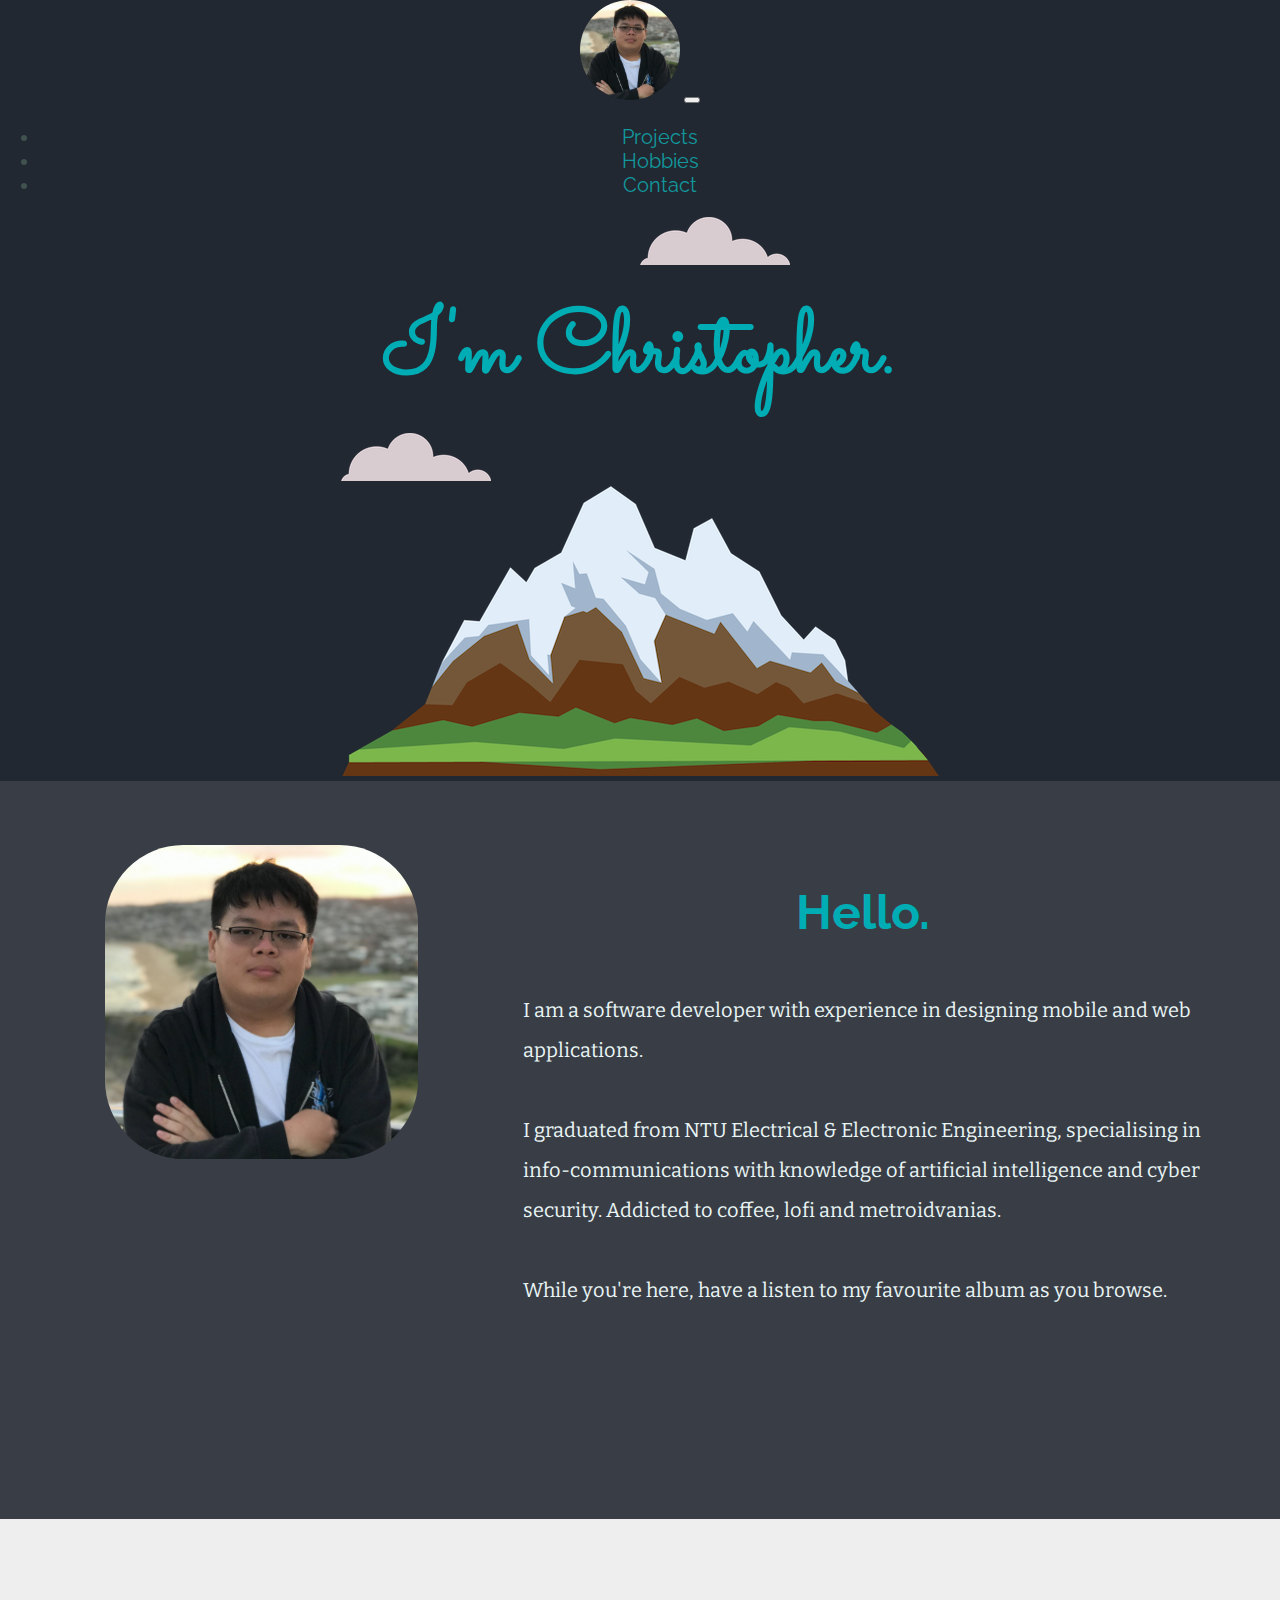
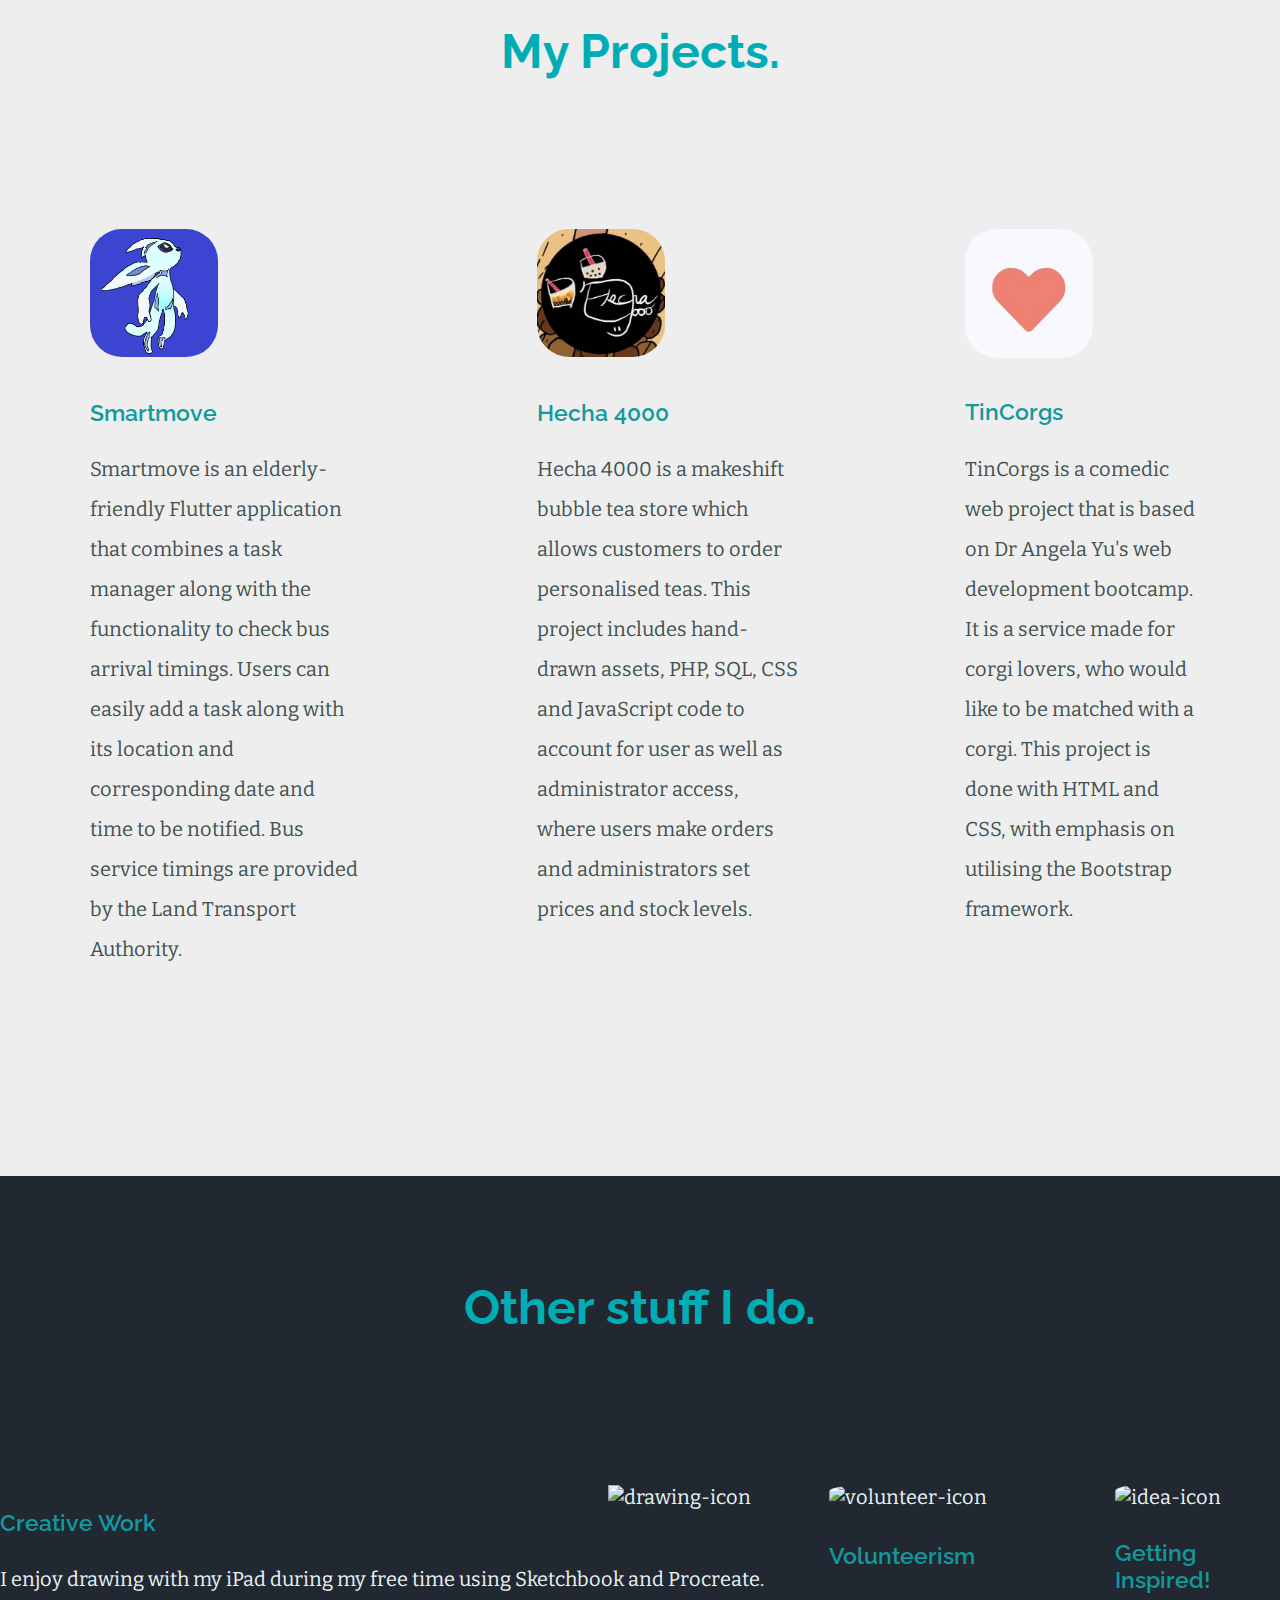
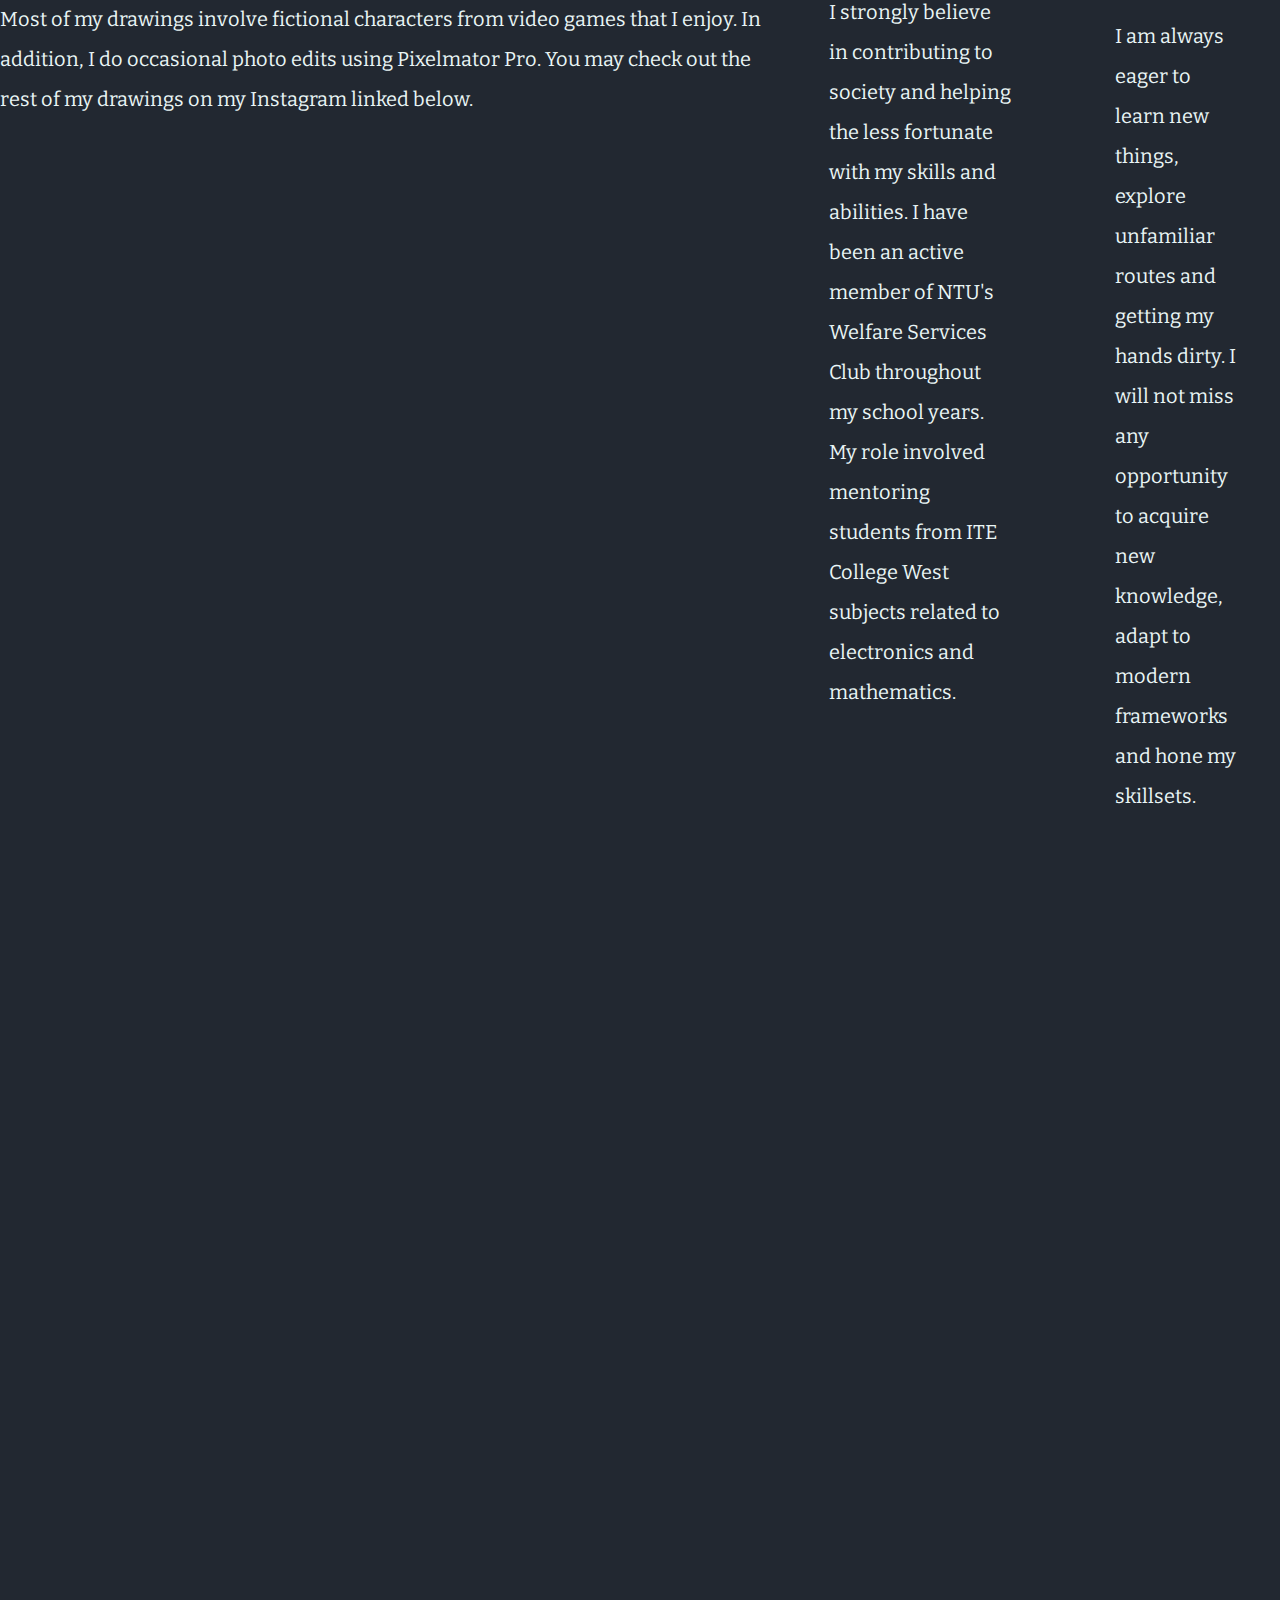
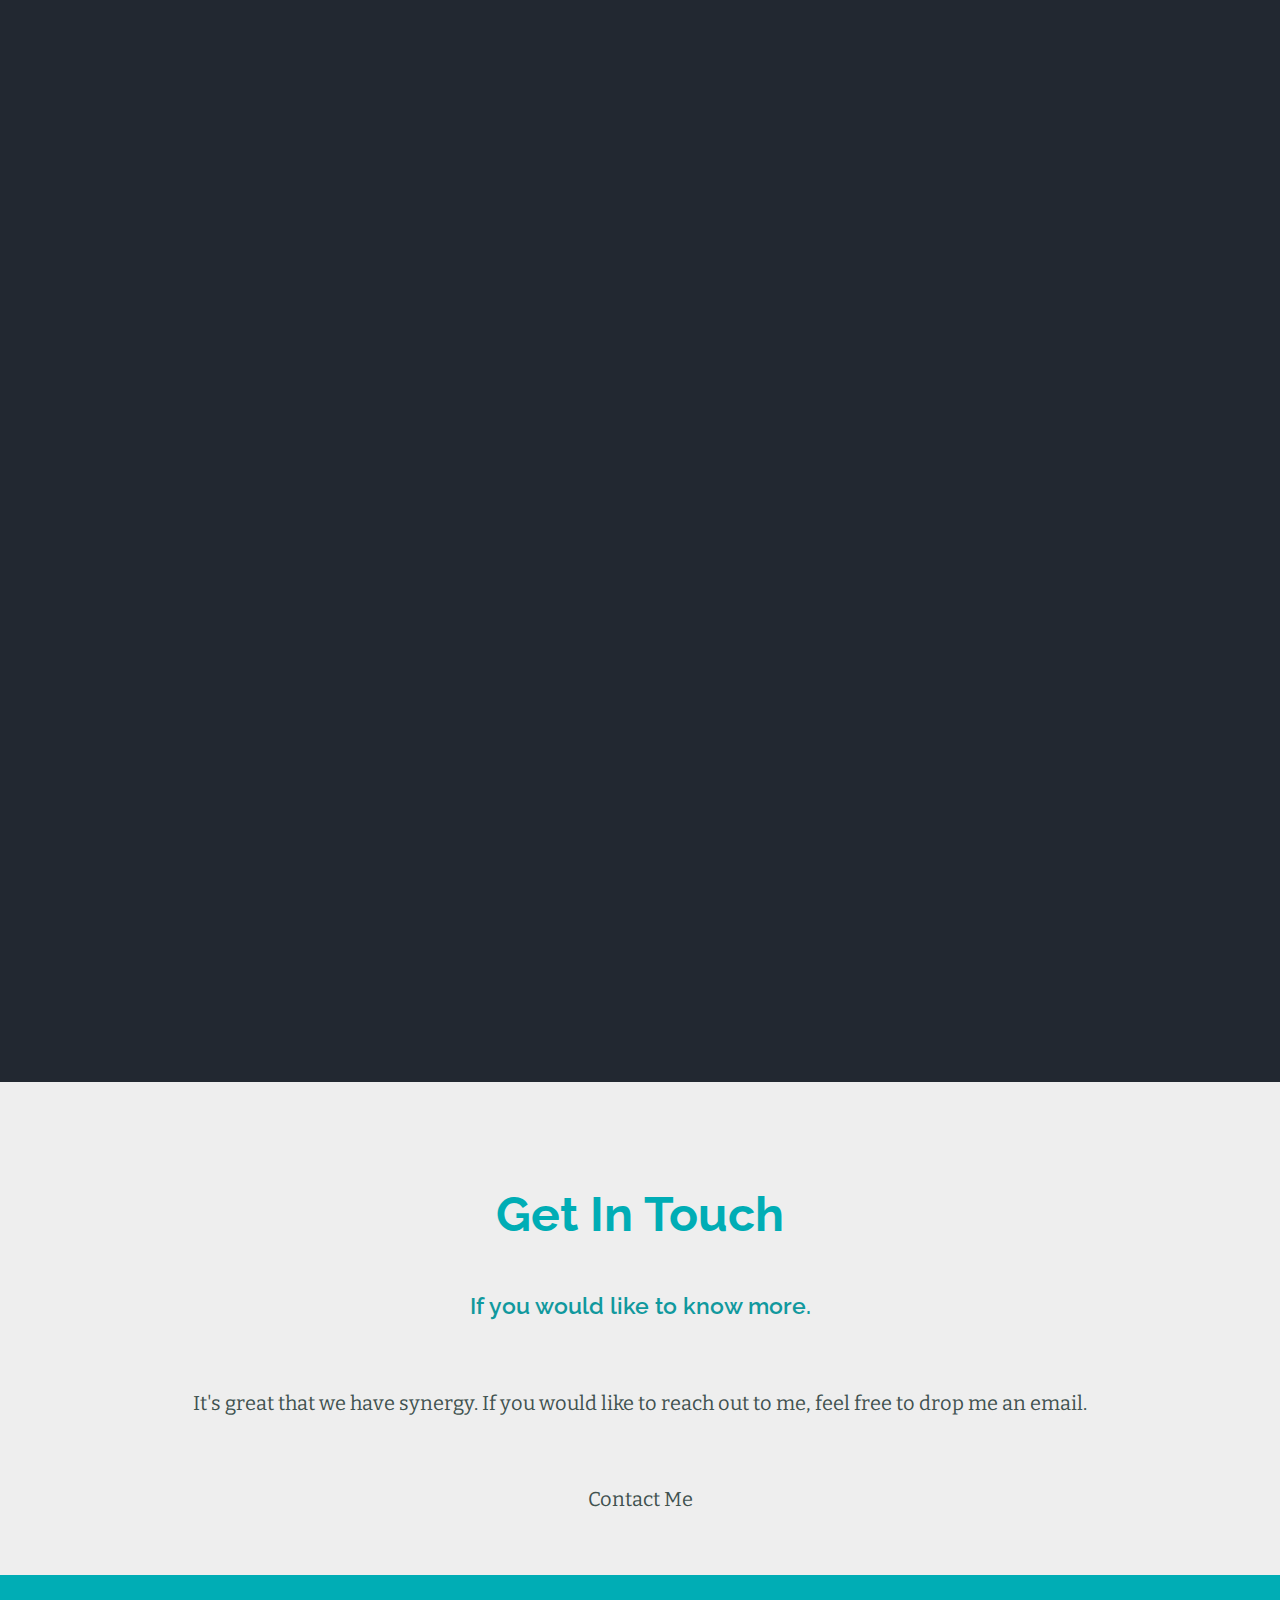
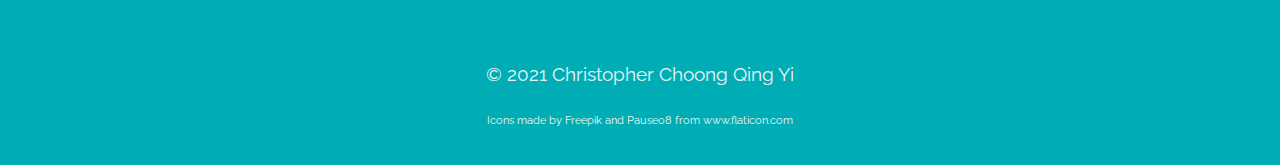
==== commit bfec4fa3: "mobile tweaks" ====
--- a/index.html
+++ b/index.html
@@ -156,7 +156,7 @@
         <div class="skill-row my-4 mx-auto">
           <img class="skills-pic-2" src="https://image.flaticon.com/icons/png/512/603/603519.png" alt="drawing-icon">
           <h3>Creative Work</h3>
-          <p>I enjoy drawing with my iPad during my free time, using Autodesk Sketchbook and Procreate. Most of my drawings involve fictional characters from video games that I enjoy. In addition, I do occasional photo edits using Pixelmator Pro. You
+          <p>I enjoy drawing with my iPad during my free time using Sketchbook and Procreate. Most of my drawings involve fictional characters from video games that I enjoy. In addition, I do occasional photo edits using Pixelmator Pro. You
             may check out the rest of my drawings on my Instagram linked
             below.</p>
 
--- a/css/styles.css
+++ b/css/styles.css
@@ -154,7 +154,7 @@
 }
 
 .skills-pic-2 {
-  width: 20%;
+  width: 10rem;
   float: right;
   margin-left: 20px;
 }
@@ -271,6 +271,14 @@
     width: 90%;
   }
 
+  .skills-pic-2 {
+    float: none;
+    width: 8rem;
+    border-radius: 25%;
+    margin-bottom: 5%;
+    margin-left: 0;
+  }
+
   .contact-message {
     margin: 10% auto;
   }
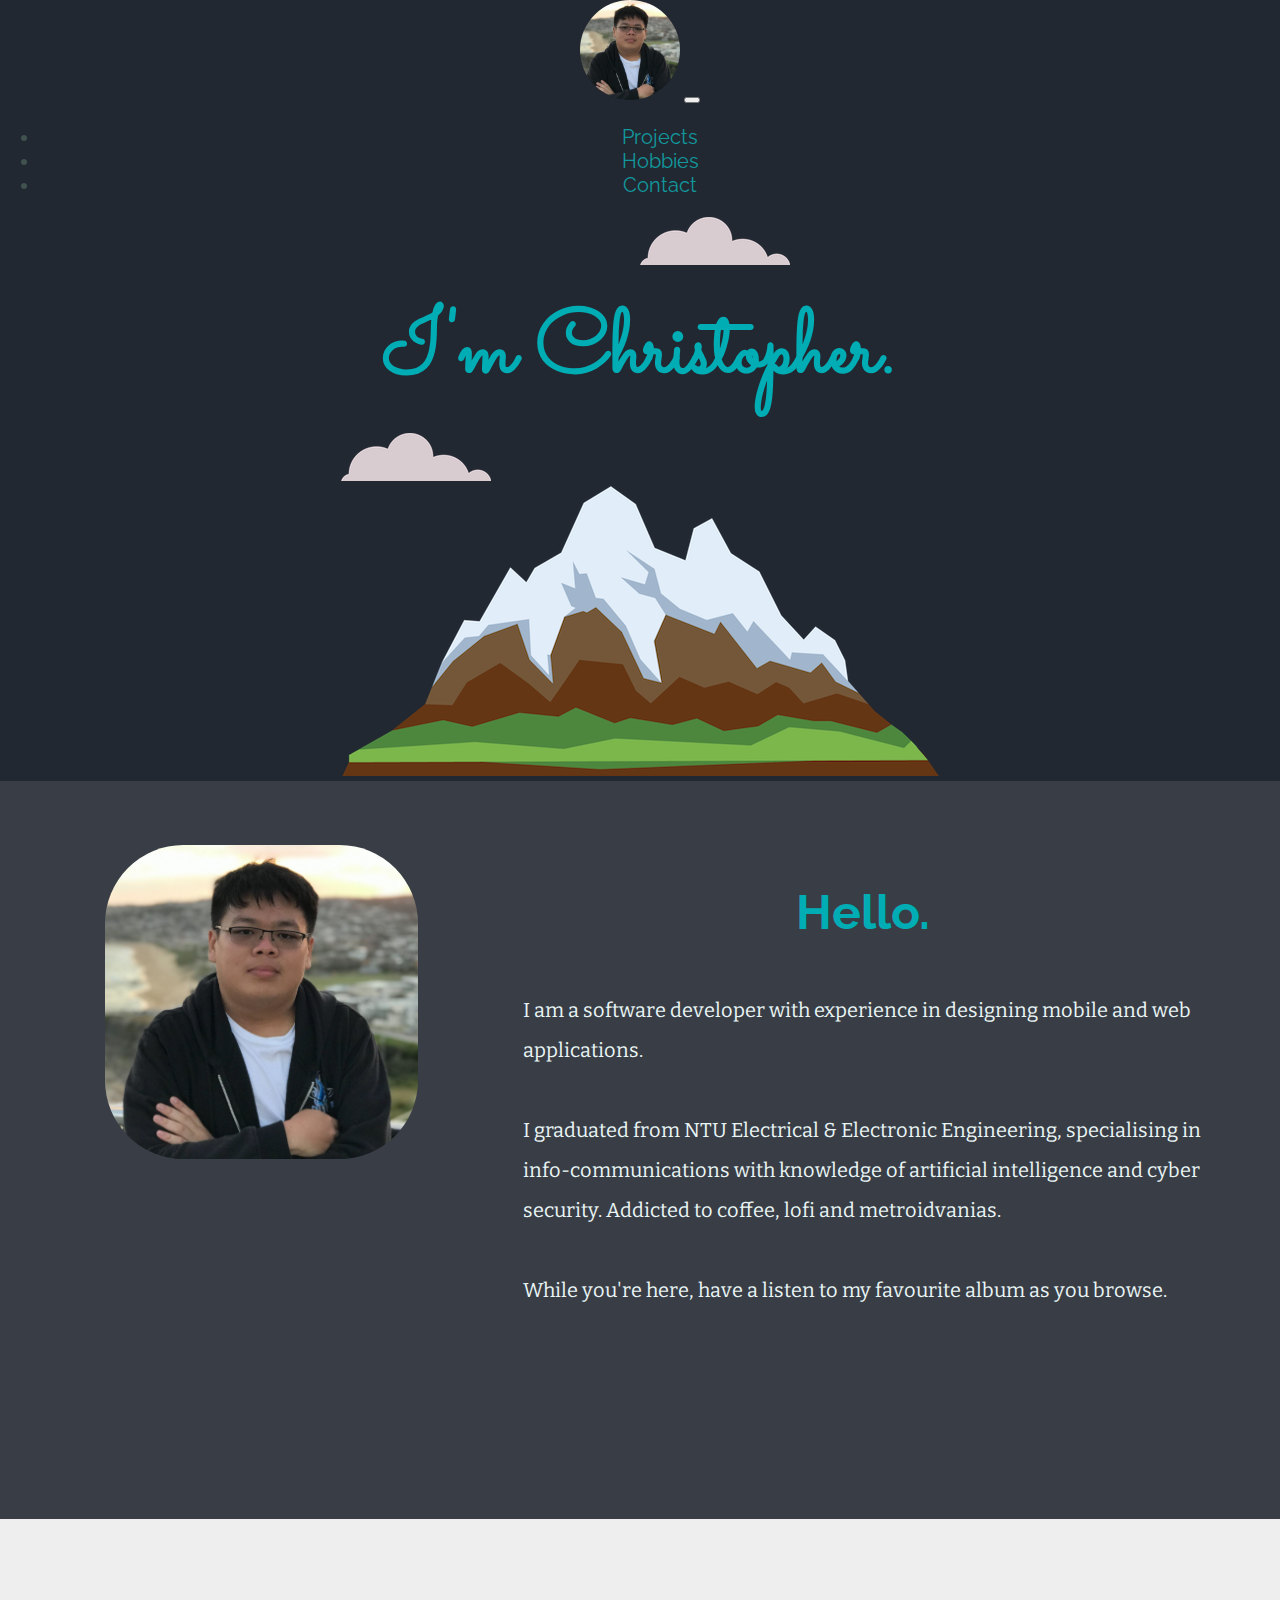
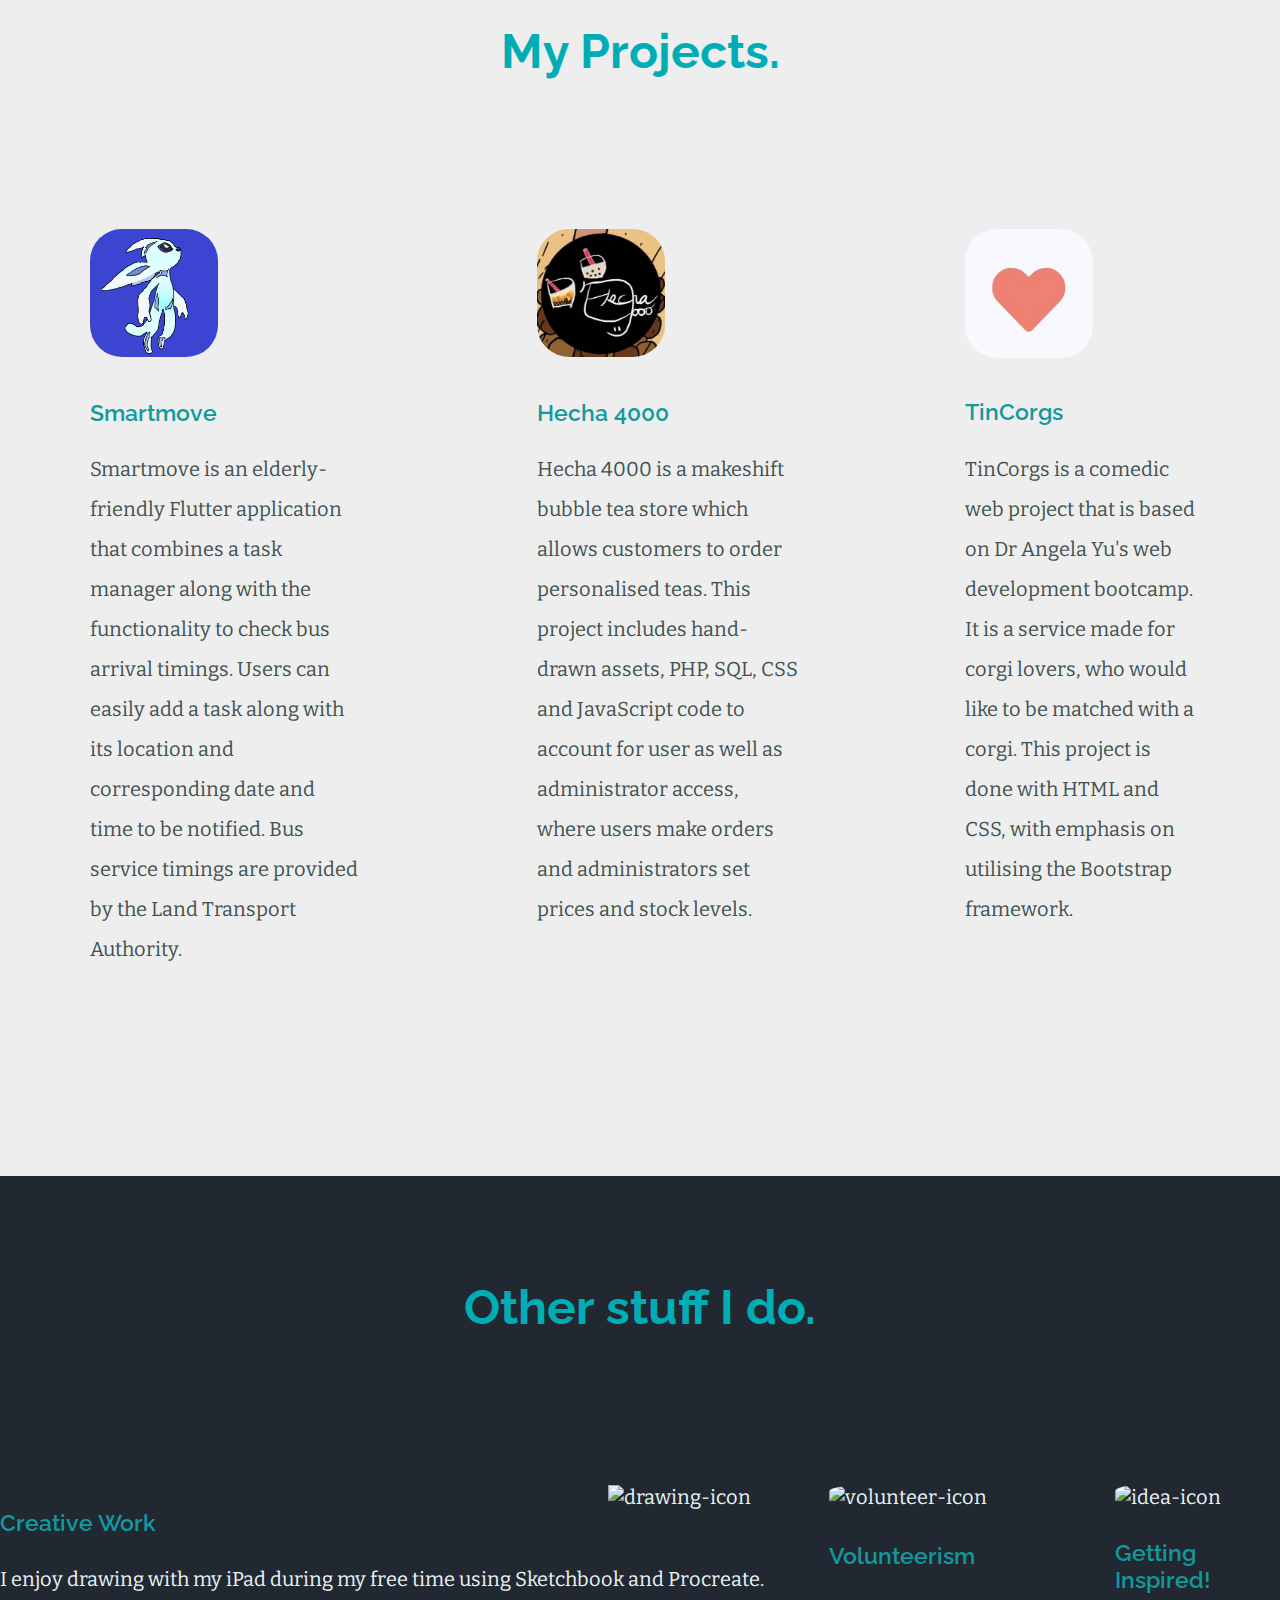
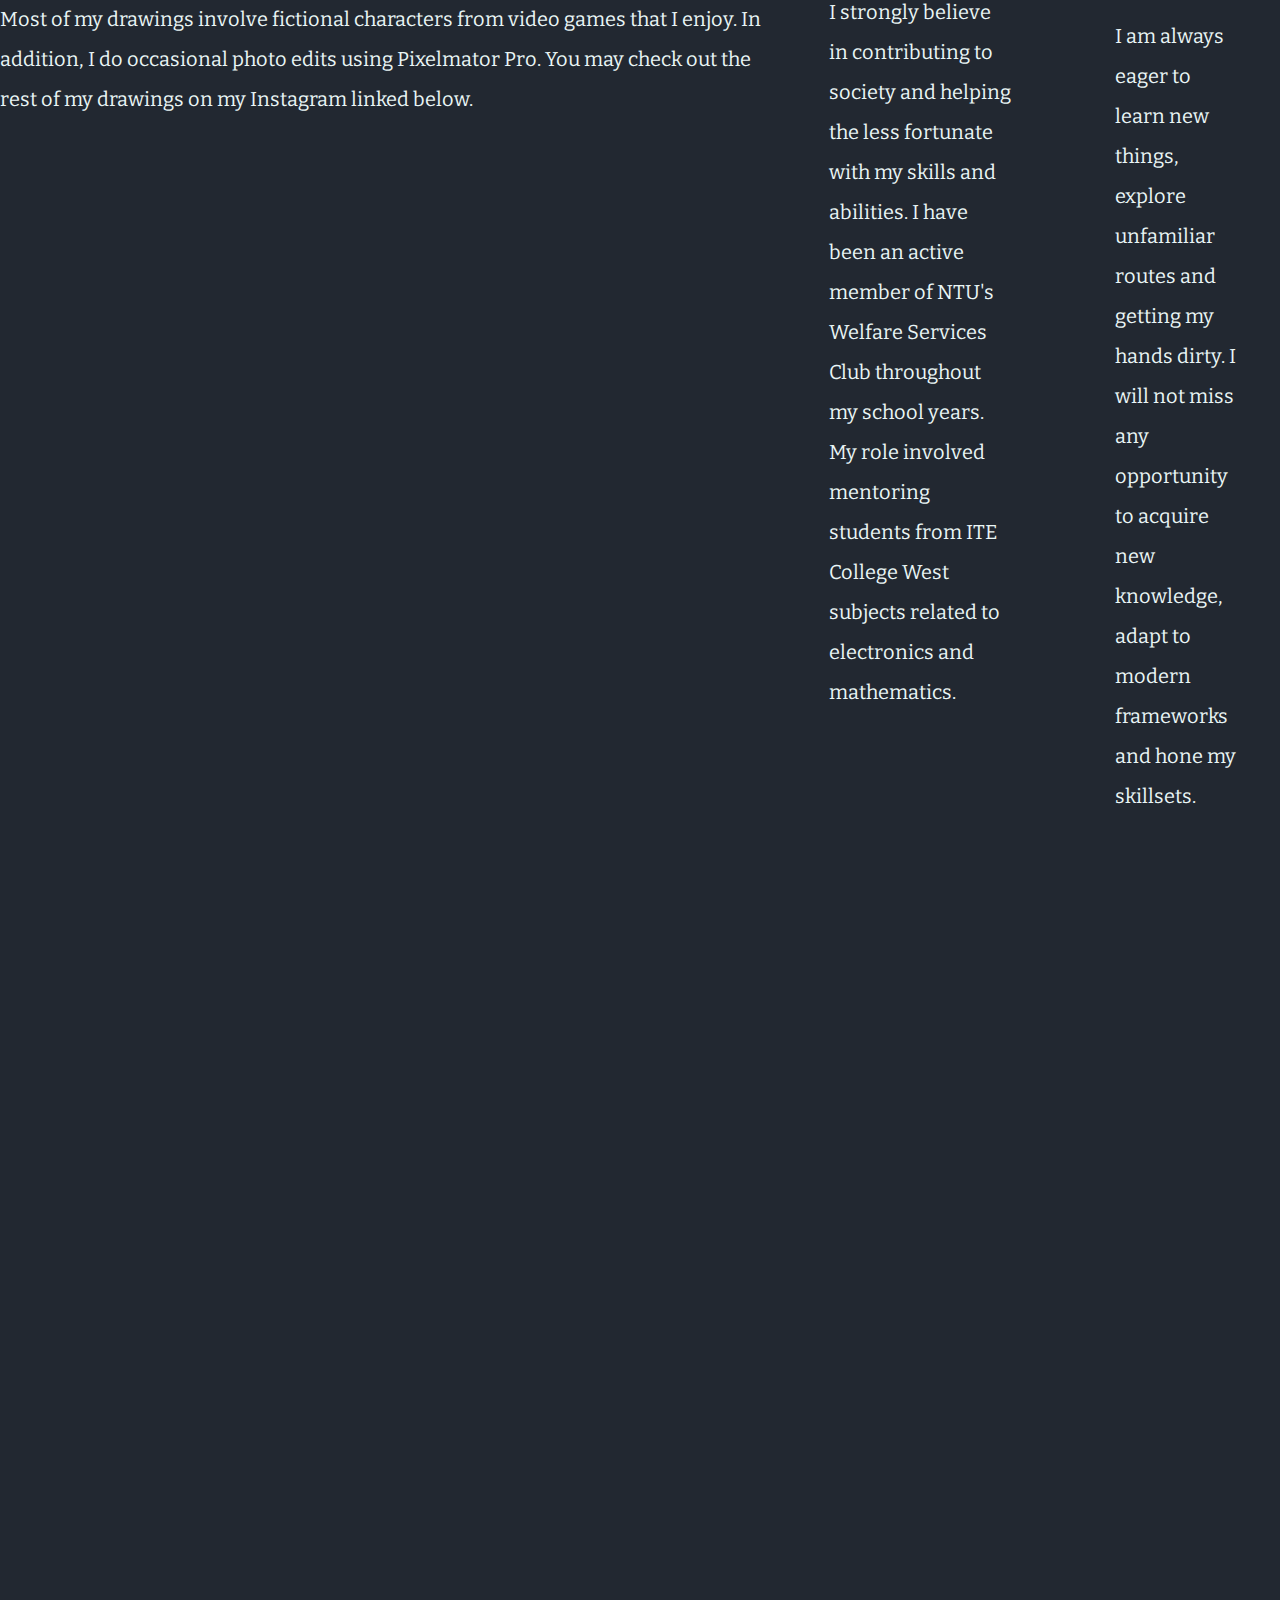
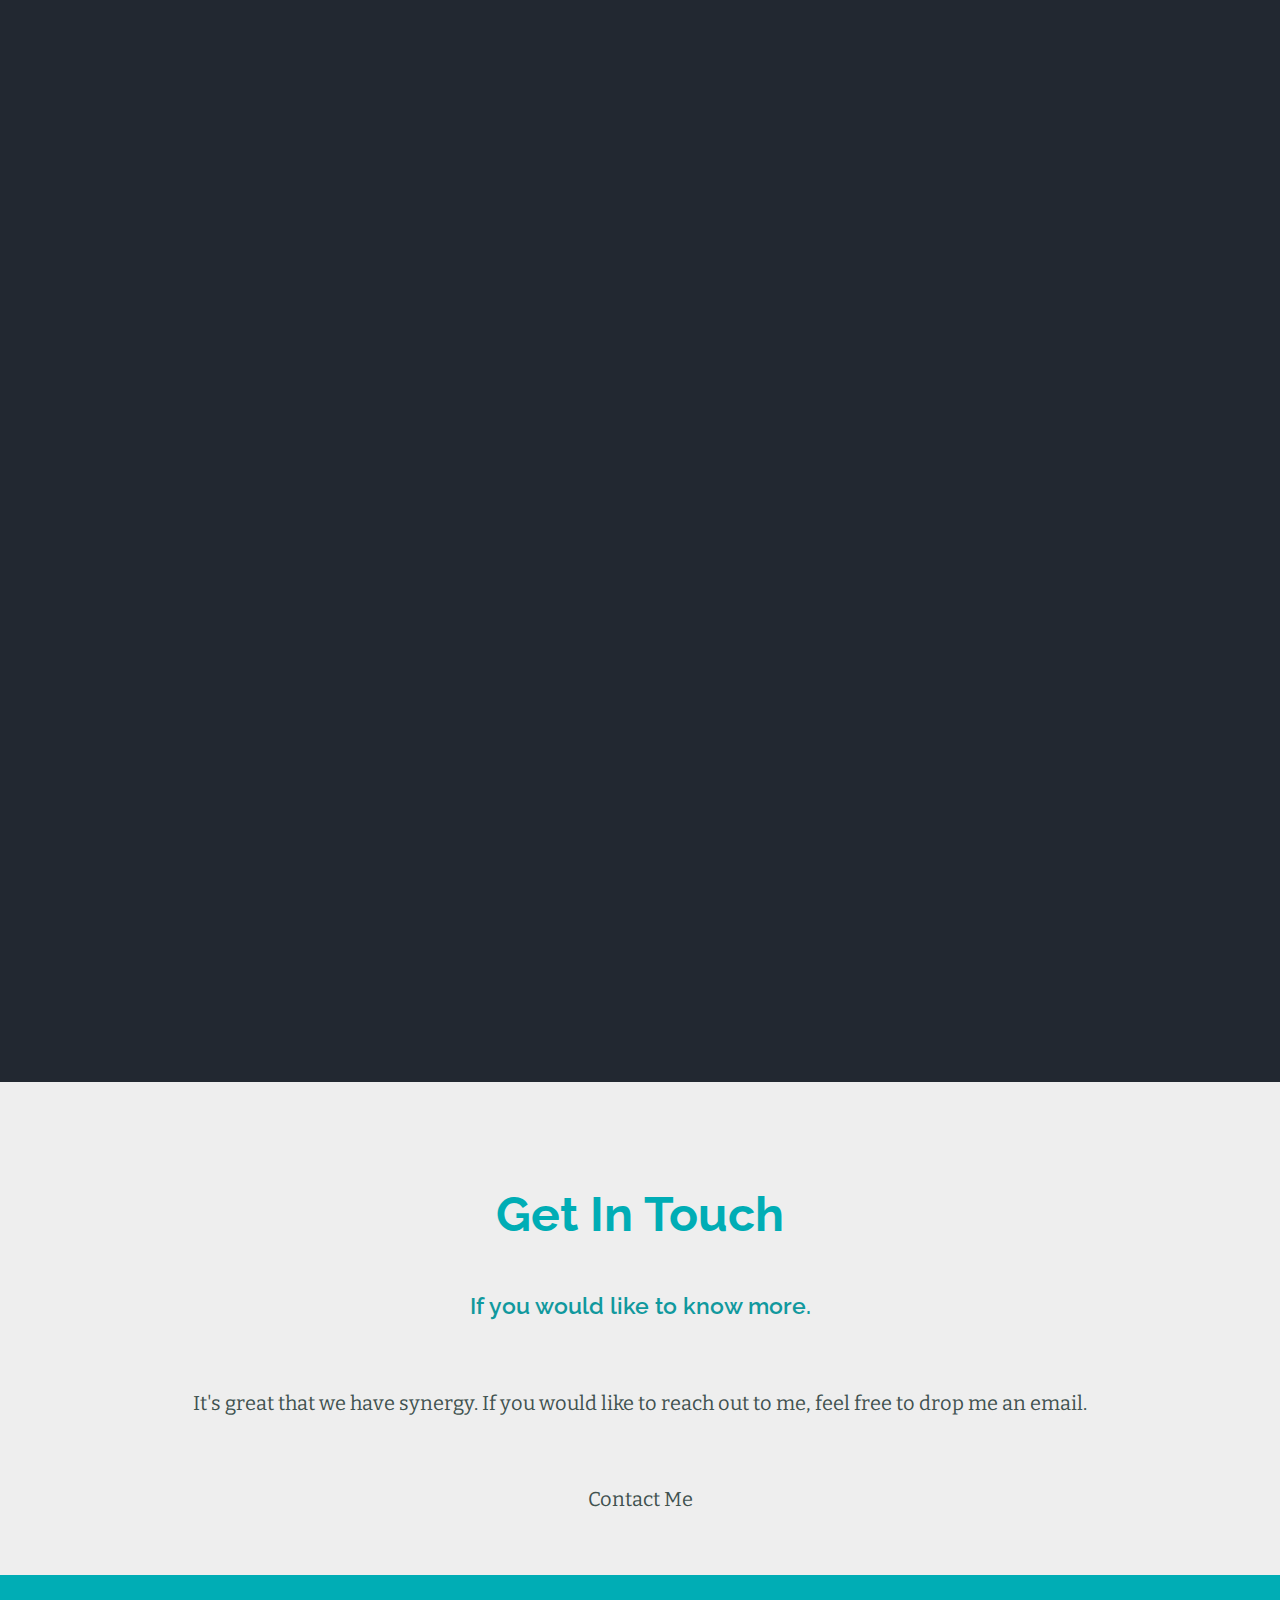
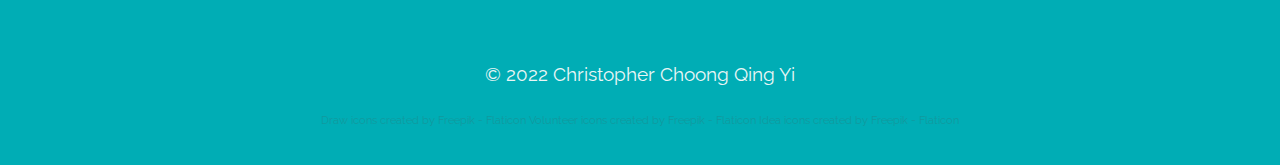
==== commit 667ef798: "minor update" ====
--- a/index.html
+++ b/index.html
@@ -154,7 +154,7 @@
     <div class="container-fluid">
       <div class="row">
         <div class="skill-row my-4 mx-auto">
-          <img class="skills-pic-2" src="https://image.flaticon.com/icons/png/512/603/603519.png" alt="drawing-icon">
+          <img class="skills-pic-2" src="https://www.flaticon.com/premium-icon/drawing_393660?term=drawing&page=1&position=15&page=1&position=15&related_id=393660&origin=search" alt="drawing-icon">
           <h3>Creative Work</h3>
           <p>I enjoy drawing with my iPad during my free time using Sketchbook and Procreate. Most of my drawings involve fictional characters from video games that I enjoy. In addition, I do occasional photo edits using Pixelmator Pro. You
             may check out the rest of my drawings on my Instagram linked
@@ -217,7 +217,7 @@
         </div>
         <div class="col-lg-6 col-md-6">
           <div class="skill-row my-4">
-            <img class="skills-pic-1" src="https://image.flaticon.com/icons/png/512/1772/1772102.png" alt="volunteer-icon">
+            <img class="skills-pic-1" src="https://www.flaticon.com/free-icon/help_2634585?term=volunteer&page=1&position=9&page=1&position=9&related_id=2634585&origin=search" alt="volunteer-icon">
             <h3>Volunteerism</a></h3>
             <p>I strongly believe in contributing to society and helping the less fortunate with my skills and abilities. I have been an active member of NTU's Welfare Services Club throughout my school years. My role involved mentoring
               students from
@@ -226,8 +226,8 @@
         </div>
         <div class="col-lg-6 col-md-6">
           <div class="skill-row my-4">
-            <img class="skills-pic-1" src="https://image.flaticon.com/icons/png/512/857/857433.png" alt="idea-icon">
-            <h3><a class="skills-links" href="https://altiusx.github.io/tincorgs/">Getting Inspired!</a></h3>
+            <img class="skills-pic-1" src="https://www.flaticon.com/free-icon/lightbulb_3176298?term=idea&page=1&position=10&page=1&position=10&related_id=3176298&origin=search" alt="idea-icon">
+            <h3>Getting Inspired!</h3>
             <p>I am always eager to learn new things, explore unfamiliar routes and getting my hands dirty. I will not miss any opportunity to acquire new knowledge, adapt to modern frameworks and hone my skillsets. </p>
           </div>
         </div>
@@ -254,8 +254,14 @@
       <a class="mx-3" href="https://www.instagram.com/altair_xcvi/"><i class="social-icon fab fa-instagram fa-2x"></i> </a>
       <a class="mx-3" href="https://github.com/altiusx"><i class="social-icon fab fa-github fa-2x"></i></a>
       <!-- <a href="mailto:qchoong002@e.ntu.edu.sg"><i class="social-icon fas fa-envelope fa-2x"></i></a> -->
-      <p class="copyright">© 2021 Christopher Choong Qing Yi</p>
-      <div class="ack">Icons made by <a class="ack" href="https://www.freepik.com">Freepik</a> and Pause08 from <a class="ack" href="https://www.flaticon.com/" title="Flaticon">www.flaticon.com</a></div>
+      <p class="copyright">© 2022 Christopher Choong Qing Yi</p>
+      
+      <div class="ack">
+      <a href="https://www.flaticon.com/free-icons/draw" title="draw icons">Draw icons created by Freepik - Flaticon</a>
+      <a href="https://www.flaticon.com/free-icons/volunteer" title="volunteer icons">Volunteer icons created by Freepik - Flaticon</a>
+      <a href="https://www.flaticon.com/free-icons/idea" title="idea icons">Idea icons created by Freepik - Flaticon</a>
+      </div>
+<!--       Icons made by <a class="ack" href="https://www.freepik.com">Freepik</a> and Pause08 from <a class="ack" href="https://www.flaticon.com/" title="Flaticon">www.flaticon.com</a> -->
     </div>
   </footer>
 
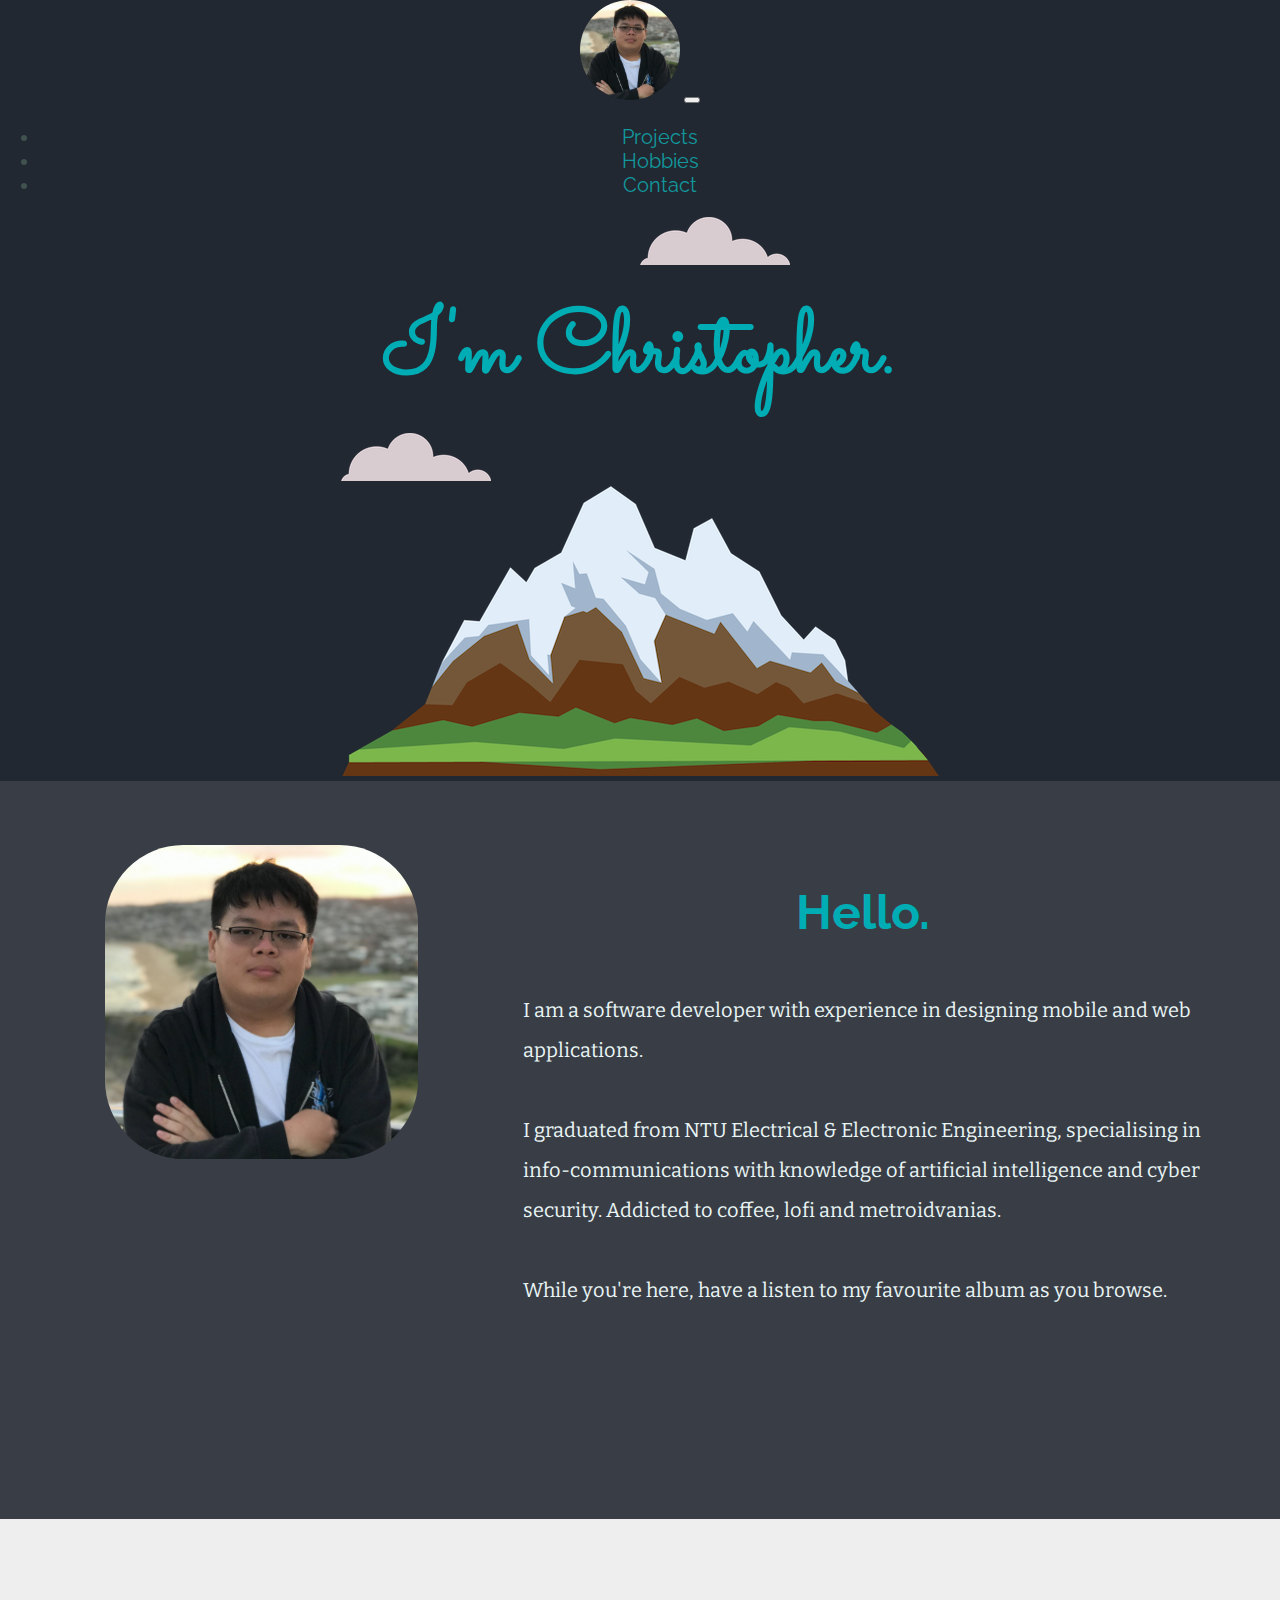
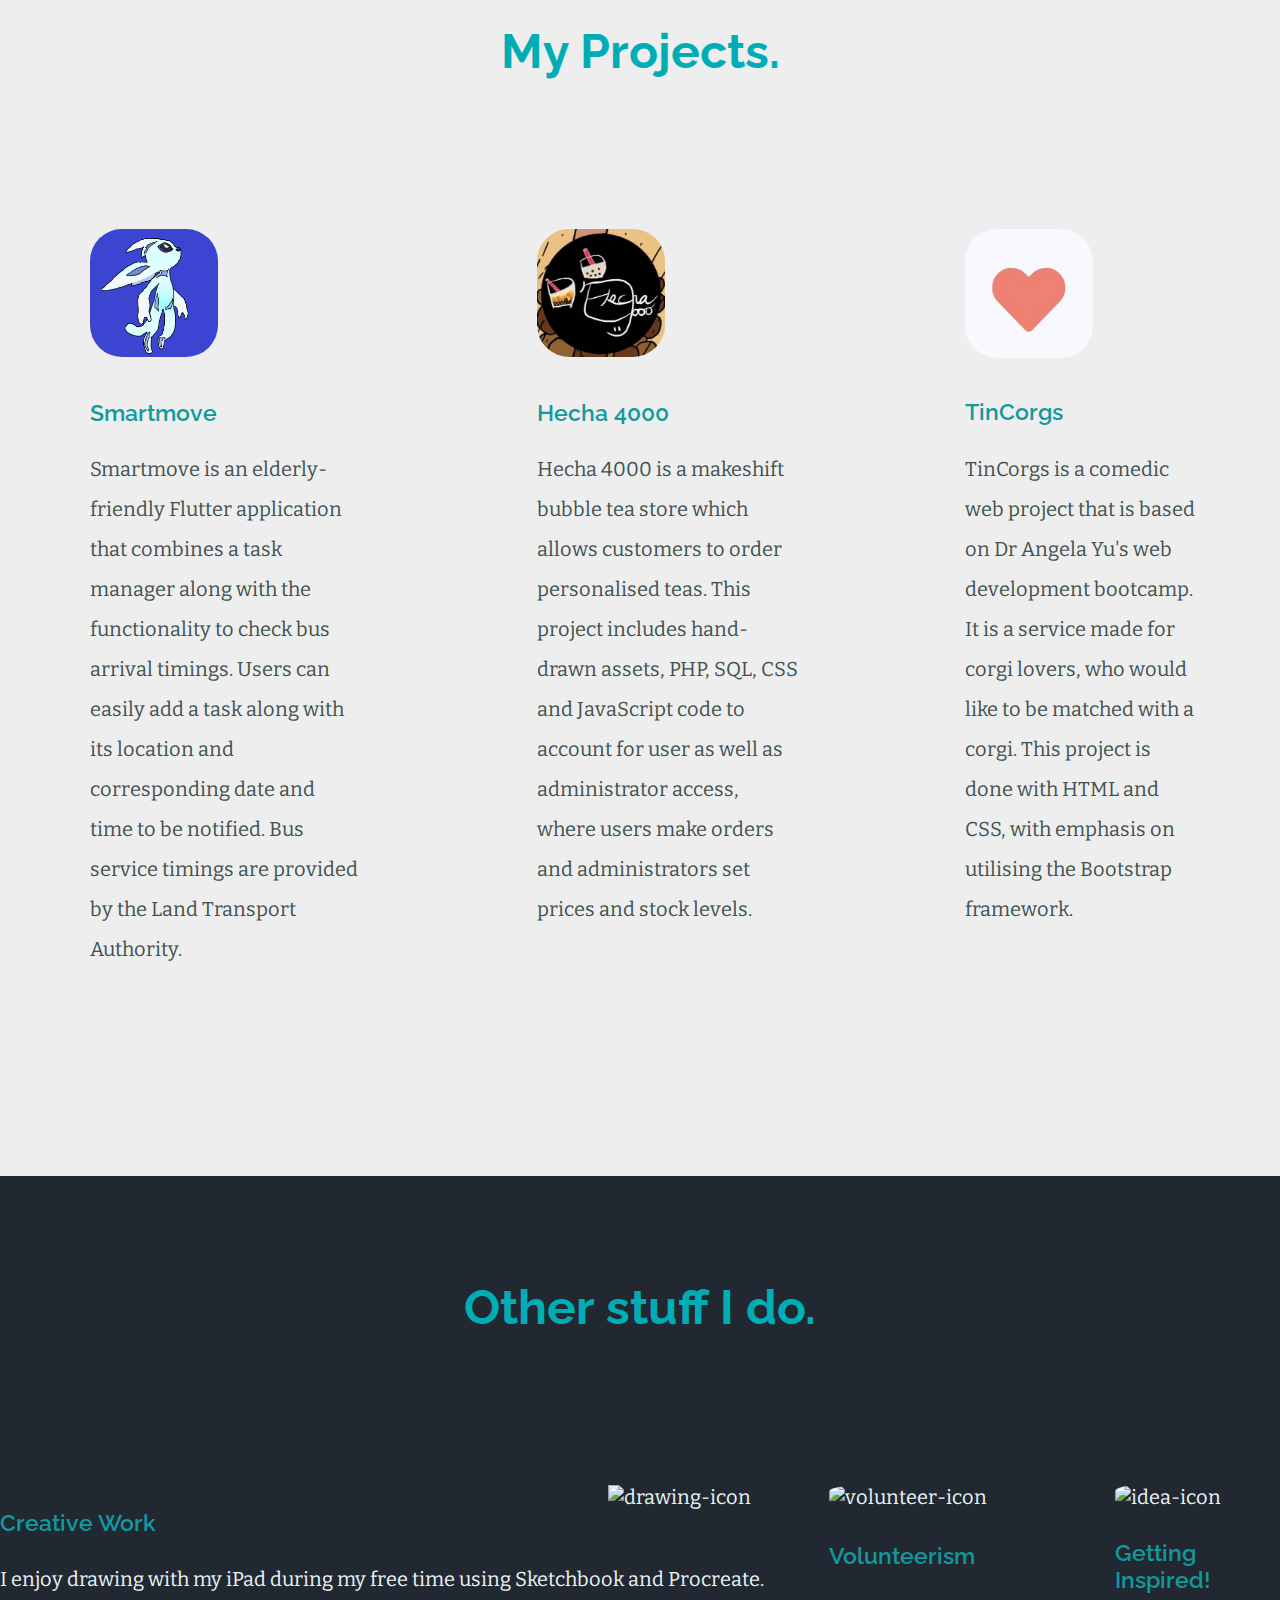
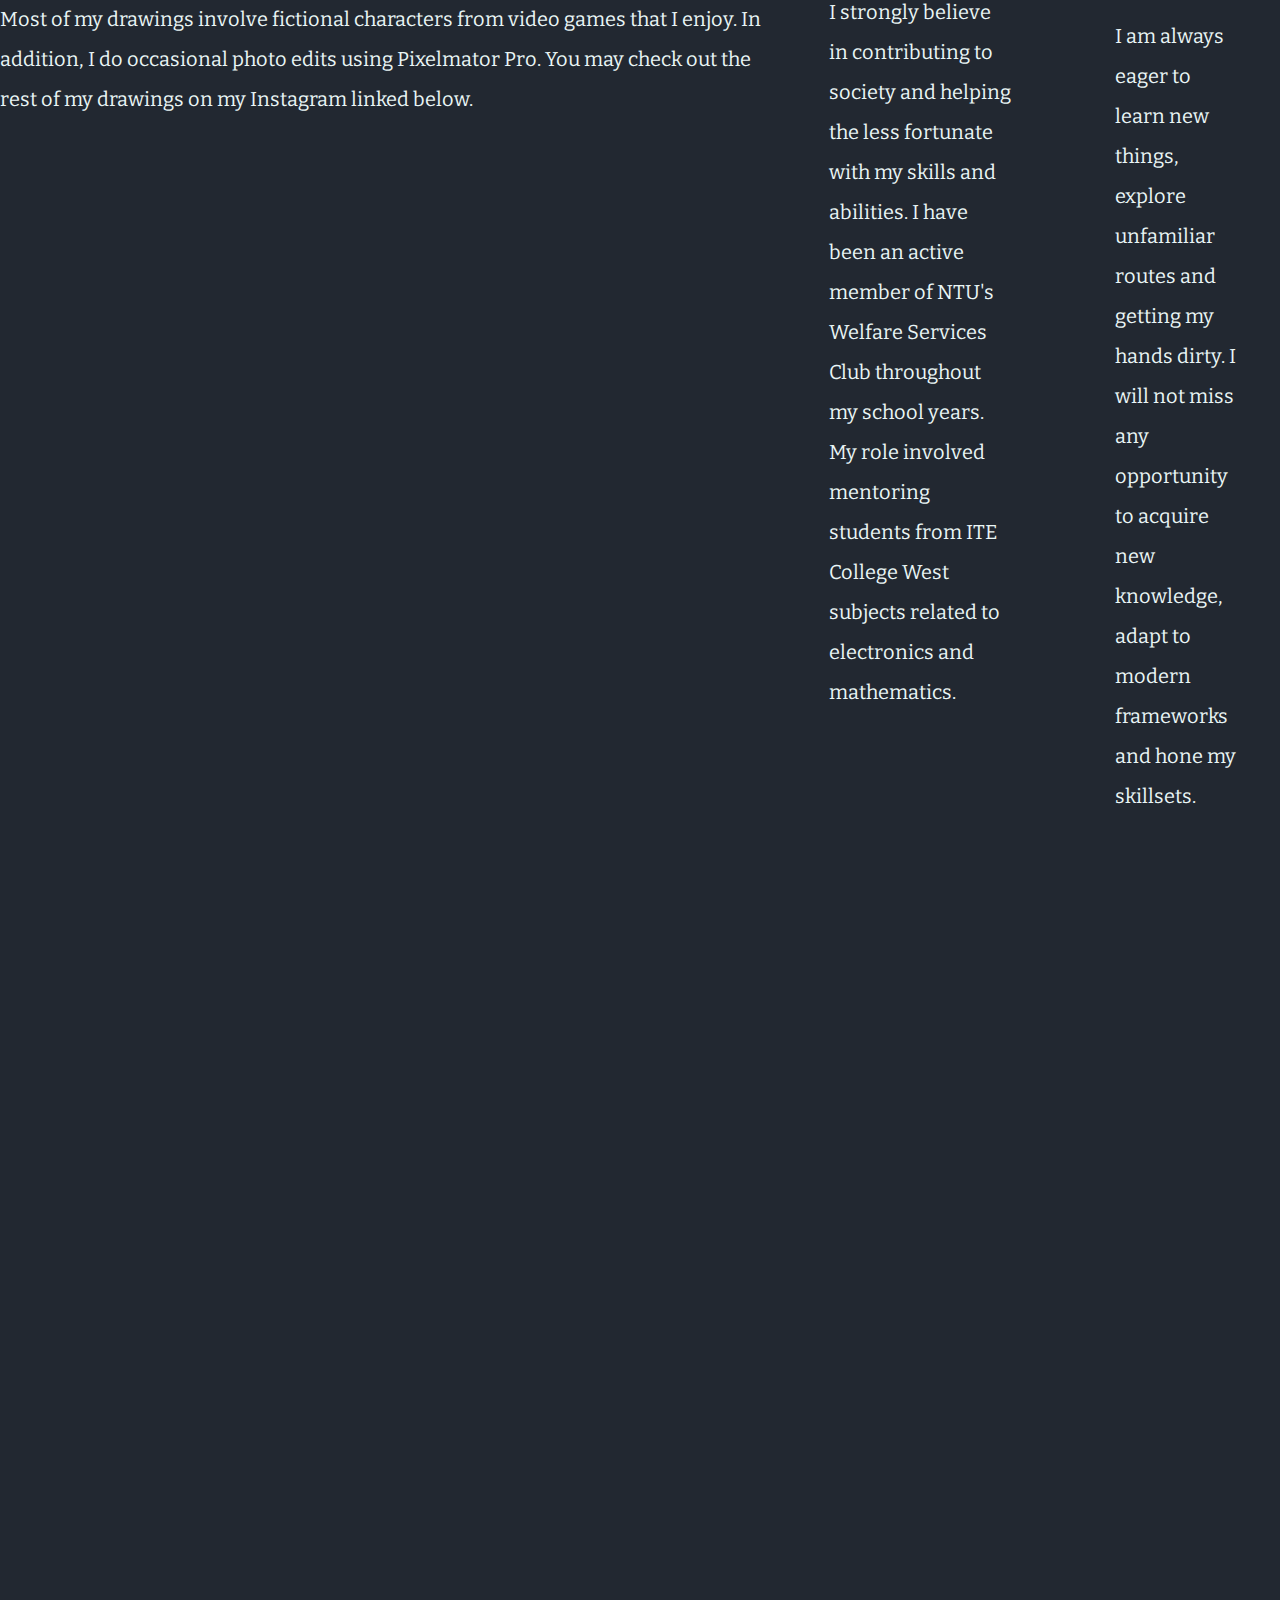
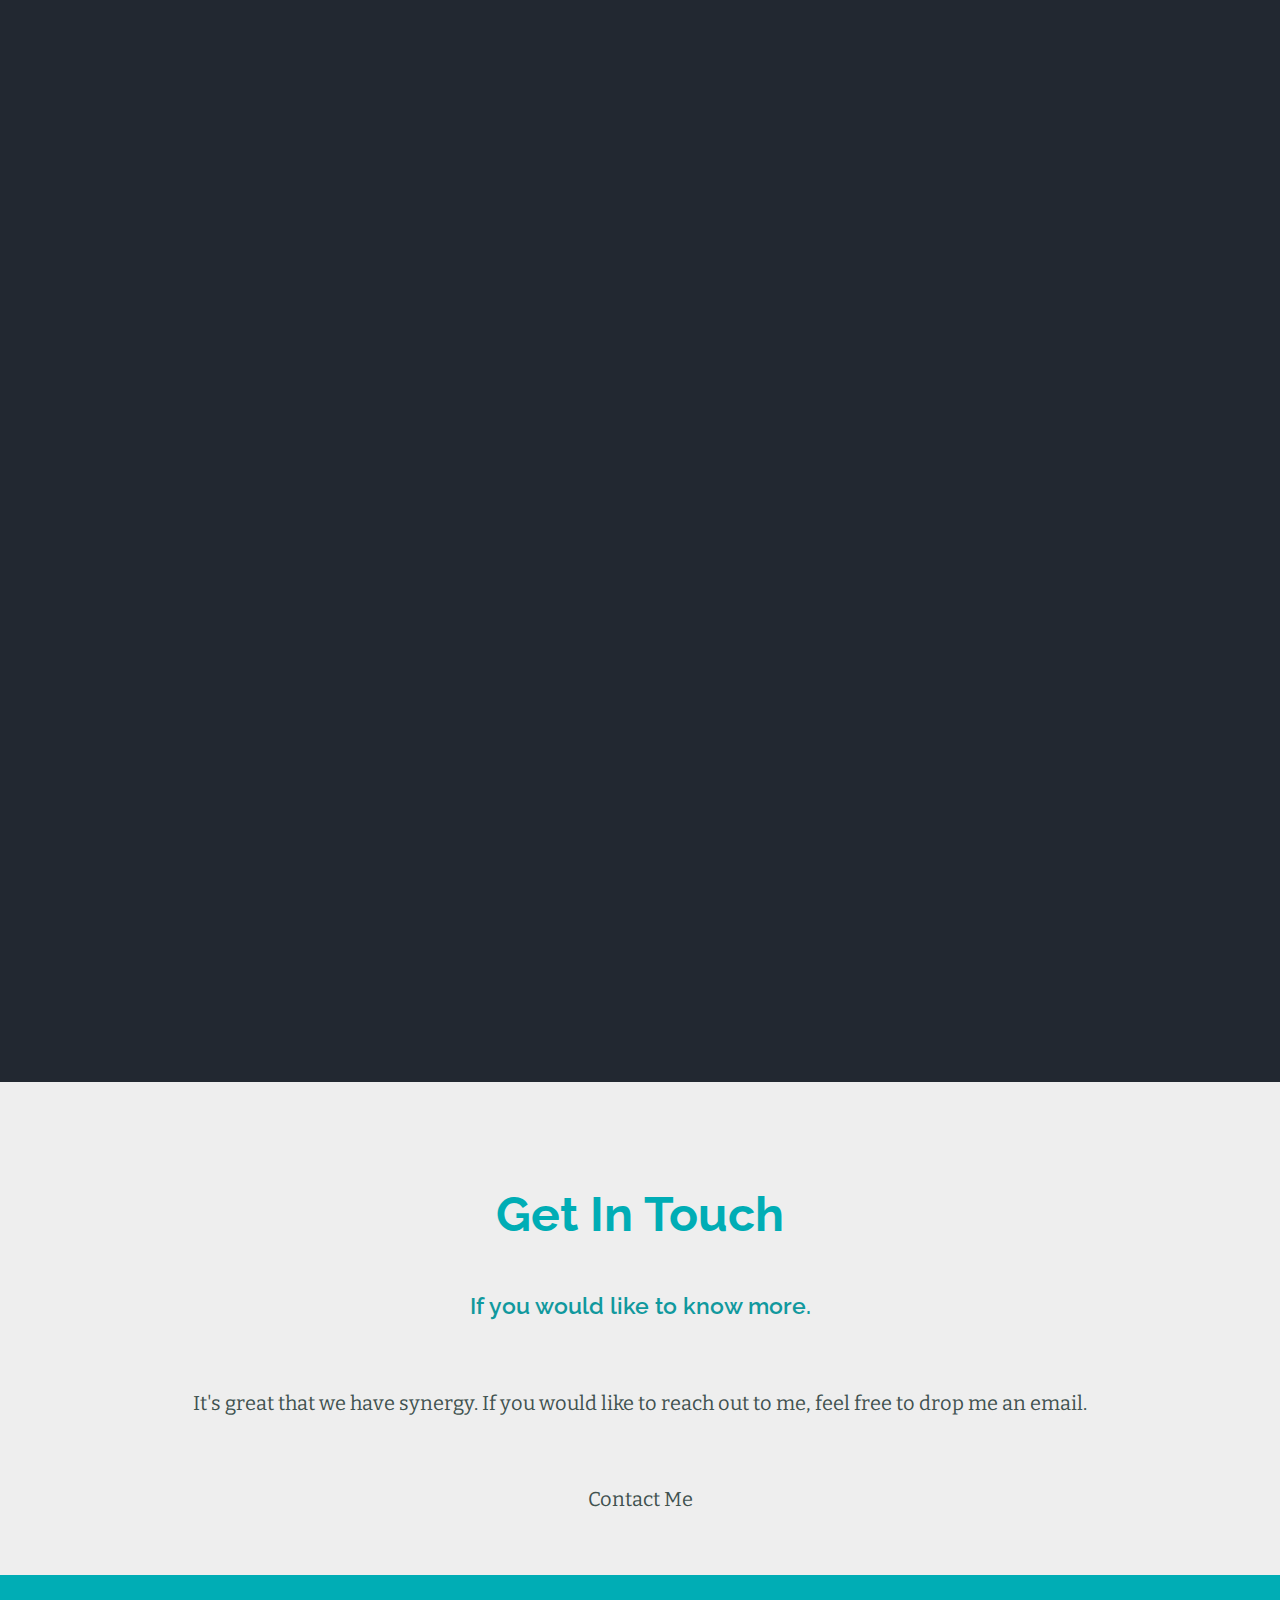
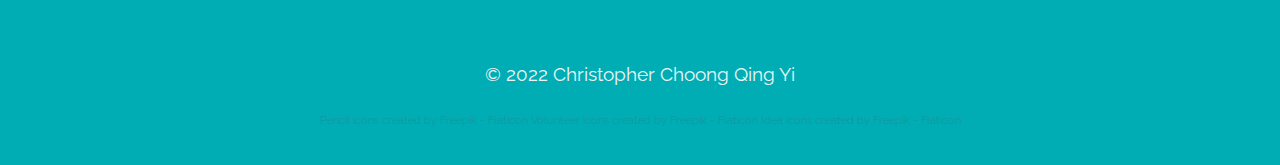
==== commit f1225a6d: "icon fix" ====
--- a/index.html
+++ b/index.html
@@ -154,7 +154,7 @@
     <div class="container-fluid">
       <div class="row">
         <div class="skill-row my-4 mx-auto">
-          <img class="skills-pic-2" src="https://www.flaticon.com/premium-icon/drawing_393660?term=drawing&page=1&position=15&page=1&position=15&related_id=393660&origin=search" alt="drawing-icon">
+          <img class="skills-pic-2" src="https://cdn-icons-png.flaticon.com/512/6936/6936883.png" alt="drawing-icon">
           <h3>Creative Work</h3>
           <p>I enjoy drawing with my iPad during my free time using Sketchbook and Procreate. Most of my drawings involve fictional characters from video games that I enjoy. In addition, I do occasional photo edits using Pixelmator Pro. You
             may check out the rest of my drawings on my Instagram linked
@@ -217,7 +217,7 @@
         </div>
         <div class="col-lg-6 col-md-6">
           <div class="skill-row my-4">
-            <img class="skills-pic-1" src="https://www.flaticon.com/free-icon/help_2634585?term=volunteer&page=1&position=9&page=1&position=9&related_id=2634585&origin=search" alt="volunteer-icon">
+            <img class="skills-pic-1" src="https://cdn-icons-png.flaticon.com/512/2634/2634585.png" alt="volunteer-icon">
             <h3>Volunteerism</a></h3>
             <p>I strongly believe in contributing to society and helping the less fortunate with my skills and abilities. I have been an active member of NTU's Welfare Services Club throughout my school years. My role involved mentoring
               students from
@@ -226,7 +226,7 @@
         </div>
         <div class="col-lg-6 col-md-6">
           <div class="skill-row my-4">
-            <img class="skills-pic-1" src="https://www.flaticon.com/free-icon/lightbulb_3176298?term=idea&page=1&position=10&page=1&position=10&related_id=3176298&origin=search" alt="idea-icon">
+            <img class="skills-pic-1" src="https://cdn-icons-png.flaticon.com/512/3176/3176298.png" alt="idea-icon">
             <h3>Getting Inspired!</h3>
             <p>I am always eager to learn new things, explore unfamiliar routes and getting my hands dirty. I will not miss any opportunity to acquire new knowledge, adapt to modern frameworks and hone my skillsets. </p>
           </div>
@@ -257,11 +257,10 @@
       <p class="copyright">© 2022 Christopher Choong Qing Yi</p>
       
       <div class="ack">
-      <a href="https://www.flaticon.com/free-icons/draw" title="draw icons">Draw icons created by Freepik - Flaticon</a>
+      <a href="https://www.flaticon.com/free-icons/pencil" title="pencil icons">Pencil icons created by Freepik - Flaticon</a>
       <a href="https://www.flaticon.com/free-icons/volunteer" title="volunteer icons">Volunteer icons created by Freepik - Flaticon</a>
       <a href="https://www.flaticon.com/free-icons/idea" title="idea icons">Idea icons created by Freepik - Flaticon</a>
       </div>
-<!--       Icons made by <a class="ack" href="https://www.freepik.com">Freepik</a> and Pause08 from <a class="ack" href="https://www.flaticon.com/" title="Flaticon">www.flaticon.com</a> -->
     </div>
   </footer>
 
